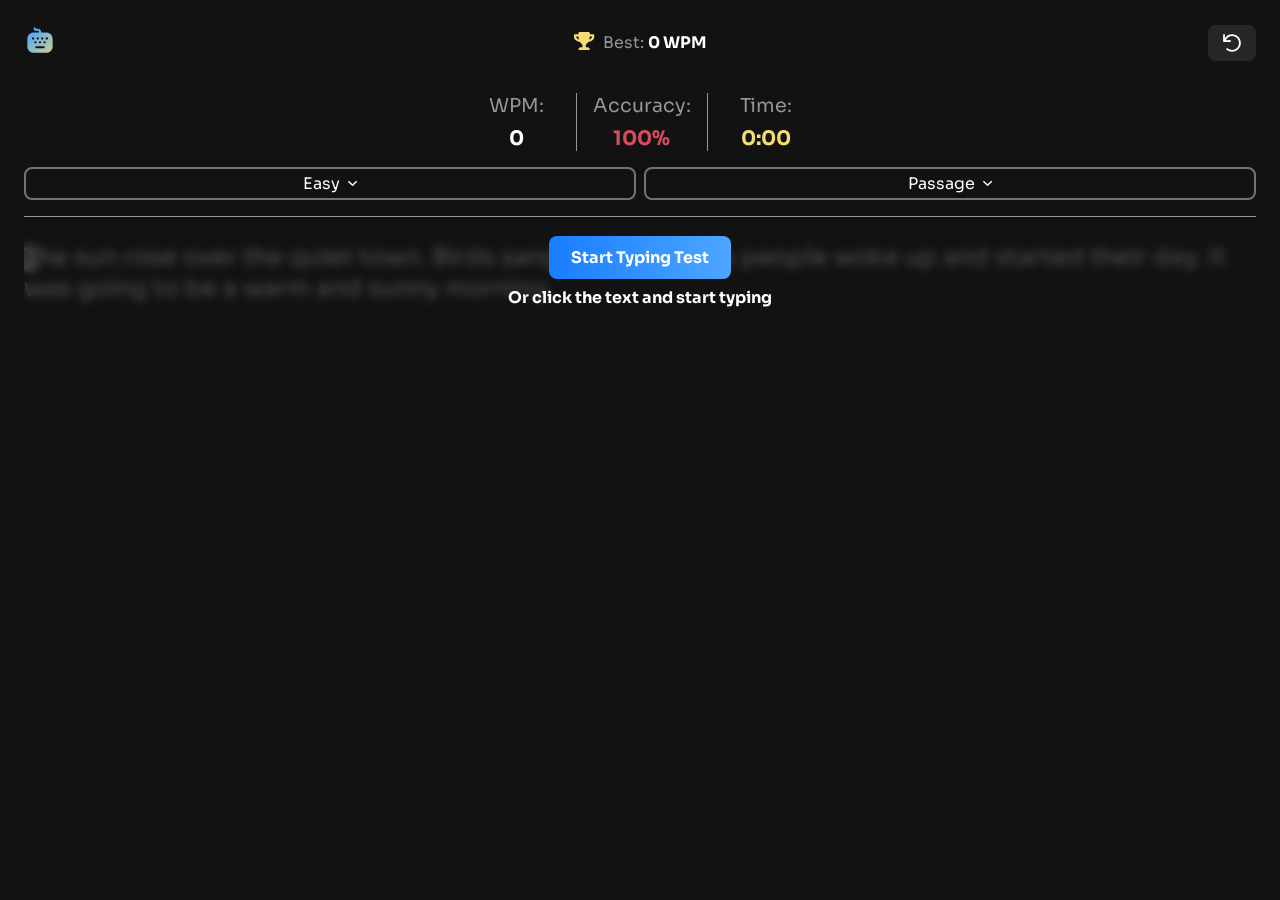
==== index.html @ 00740061 "added notification feature" ====
<!DOCTYPE html>
<html lang="en">
<head>
    <meta charset="UTF-8">
    <meta name="viewport" content="width=device-width, initial-scale=1.0">
    <title>Typing Speed Test by Kelvin</title>
    <link rel="stylesheet" href="style-sheets/colors.css">
    <link rel="stylesheet" href="style-sheets/defaults.css">
    <link rel="stylesheet" href="style-sheets/structure.css">
    <link rel="stylesheet" href="style-sheets/responsive.css">
    <link rel="stylesheet" href="style-sheets/conditional-styles.css">
    <link rel="stylesheet" href="style-sheets/interactivity.css">
</head>
<body>

    <div class="toast">
    <svg class="toast-icon" viewBox="0 0 24 24" fill="none">
        <path 
            d="M12 9V13"
            stroke="currentColor"
            stroke-width="2"
            stroke-linecap="round"
        />
        <path
            d="M12 17H12.01"
            stroke="currentColor"
            stroke-width="2"
            stroke-linecap="round"
        />
        <path
            d="M10.3 3.6L2.2 17.6C1.4 19 2.4 20.7 4 20.7H20C21.6 20.7 22.6 19 21.8 17.6L13.7 3.6C12.9 2.2 11.1 2.2 10.3 3.6Z"
            stroke="currentColor"
            stroke-width="2"
            stroke-linejoin="round"
        />
    </svg>

    <p>Settings unavailable during an active test</p>
</div>

    <header>
        <section class="logo-and-bestwpm">
            <div>
                <svg class="mobile-logos logo-icon" xmlns="http://www.w3.org/2000/svg" width="32" height="32" fill="none" viewBox="0 0 32 32"><path fill="url(#a)" fill-rule="evenodd" d="M22.827 15.626a1.155 1.155 0 1 1 .001-2.308 1.155 1.155 0 0 1-.001 2.308m-2.279 3.84a1.156 1.156 0 0 1 0-2.31 1.156 1.156 0 0 1 0 2.31m-.784 4.746h-7.526a1 1 0 0 1 0-2h7.526a1 1 0 0 1 0 2m-9.48-5.902a1.156 1.156 0 1 1 1.155 1.156 1.156 1.156 0 0 1-1.155-1.156M9.16 15.626a1.155 1.155 0 1 1 0-2.308 1.155 1.155 0 0 1 0 2.308m4.557-2.31a1.155 1.155 0 1 1 0 2.311 1.155 1.155 0 0 1 0-2.31m2.276 3.84a1.156 1.156 0 0 1 0 2.31 1.156 1.156 0 0 1 0-2.31m2.277-3.84a1.155 1.155 0 1 1-.001 2.311 1.155 1.155 0 0 1 0-2.31m3.369-4.77h-4.447v-.185a3.596 3.596 0 0 0-3.578-3.538H12.27a.67.67 0 0 1-.668-.66 1 1 0 0 0-2 .019 2.67 2.67 0 0 0 2.657 2.641h1.335c.809-.02 1.586.696 1.598 1.552v.171h-4.83c-4.4 0-7.028 2.579-7.028 6.898v6.497c-.007 2.084.618 3.817 1.808 5.01 1.224 1.229 3.024 1.877 5.208 1.877h11.289c4.4 0 7.028-2.574 7.028-6.884v-6.4c0-4.382-2.628-6.998-7.028-6.998" clip-rule="evenodd"/><defs><linearGradient id="a" x1="5.5" x2="32.5" y1="7" y2="38.5" gradientUnits="userSpaceOnUse"><stop stop-color="#4ca6ff"/><stop offset="1" stop-color="#f4dc73"/></linearGradient></defs></svg>
                <svg class="desktop-logos logo-icon" xmlns="http://www.w3.org/2000/svg" width="267" height="40" fill="none" viewBox="0 0 267 40"><path fill="url(#a)" fill-rule="evenodd" d="M22.827 15.626a1.155 1.155 0 1 1 .001-2.308 1.155 1.155 0 0 1-.001 2.308m-2.279 3.84a1.156 1.156 0 0 1 0-2.31 1.156 1.156 0 0 1 0 2.31m-.784 4.746h-7.526a1 1 0 0 1 0-2h7.526a1 1 0 0 1 0 2m-9.48-5.902a1.156 1.156 0 1 1 1.155 1.156 1.156 1.156 0 0 1-1.155-1.156M9.16 15.626a1.155 1.155 0 1 1 0-2.308 1.155 1.155 0 0 1 0 2.308m4.557-2.31a1.155 1.155 0 1 1 0 2.311 1.155 1.155 0 0 1 0-2.31m2.276 3.84a1.156 1.156 0 0 1 0 2.31 1.156 1.156 0 0 1 0-2.31m2.277-3.84a1.155 1.155 0 1 1-.001 2.311 1.155 1.155 0 0 1 0-2.31m3.369-4.77h-4.447v-.185a3.596 3.596 0 0 0-3.578-3.538H12.27a.67.67 0 0 1-.668-.66 1 1 0 0 0-2 .019 2.67 2.67 0 0 0 2.657 2.641h1.335c.809-.02 1.586.696 1.598 1.552v.171h-4.83c-4.4 0-7.028 2.579-7.028 6.898v6.497c-.007 2.084.618 3.817 1.808 5.01 1.224 1.229 3.024 1.877 5.208 1.877h11.289c4.4 0 7.028-2.574 7.028-6.884v-6.4c0-4.382-2.628-6.998-7.028-6.998" clip-rule="evenodd"/><path fill="#fff" d="M265.013 18.624q-1.992 0-3.216-.48-1.224-.504-1.8-1.656-.552-1.176-.552-3.168V1.752h3.576v11.712q0 .936.48 1.44.504.48 1.416.48h1.944v3.24zm-7.56-10.512V5.304h9.408v2.808zM250.693 18.864q-2.808 0-4.392-1.152t-1.68-3.24h3.408q.096.624.744 1.128.672.48 1.992.48 1.008 0 1.656-.336.672-.36.672-1.008 0-.576-.504-.912-.504-.36-1.8-.504l-1.032-.096q-2.376-.24-3.576-1.32-1.176-1.08-1.176-2.76 0-1.392.696-2.328t1.92-1.416q1.248-.48 2.832-.48 2.544 0 4.104 1.128 1.56 1.104 1.632 3.216h-3.408q-.096-.648-.672-1.08-.576-.456-1.704-.456-.888 0-1.416.336t-.528.912q0 .552.456.84t1.488.408l1.032.096q2.424.264 3.768 1.344t1.344 2.904q0 1.32-.72 2.304-.72.96-2.04 1.488-1.32.504-3.096.504M236.748 18.912q-1.68 0-2.976-.576a6.4 6.4 0 0 1-2.136-1.536 7.4 7.4 0 0 1-1.296-2.184 7.5 7.5 0 0 1-.432-2.496v-.48q0-1.32.432-2.52a7 7 0 0 1 1.296-2.184 5.9 5.9 0 0 1 2.088-1.512q1.272-.576 2.88-.576 2.112 0 3.552.96a6.15 6.15 0 0 1 2.232 2.472q.768 1.512.768 3.312v1.296h-11.64v-2.184h9.312l-1.248 1.008q0-1.176-.336-2.016t-1.008-1.272q-.648-.456-1.632-.456-1.008 0-1.704.456t-1.056 1.344q-.36.864-.36 2.136 0 1.176.336 2.064a2.78 2.78 0 0 0 1.056 1.344q.72.48 1.872.48 1.056 0 1.728-.408t.912-1.008h3.528a5.55 5.55 0 0 1-1.128 2.352 5.7 5.7 0 0 1-2.112 1.608q-1.272.576-2.928.576M221.248 18.456V3.888h3.936v14.568zm-4.92-14.088V.936h13.8v3.432zM201.062 18.888q-1.392 0-2.544-.504a6.1 6.1 0 0 1-1.968-1.392 6.4 6.4 0 0 1-1.296-2.136 7.9 7.9 0 0 1-.432-2.64v-.552q0-1.416.408-2.64a6.5 6.5 0 0 1 1.224-2.136 5.6 5.6 0 0 1 1.944-1.44q1.128-.528 2.52-.528 1.584 0 2.736.696 1.152.672 1.8 2.016.648 1.32.72 3.264l-1.008-.936V.936h3.864v17.52h-3.048v-5.448h.528q-.072 1.872-.792 3.192-.696 1.32-1.896 2.016-1.2.672-2.76.672m.96-3.216q.888 0 1.608-.384a2.97 2.97 0 0 0 1.176-1.176q.456-.768.456-1.848v-.888q0-1.056-.456-1.776a3.06 3.06 0 0 0-1.2-1.104 3.46 3.46 0 0 0-1.608-.384 3.1 3.1 0 0 0-1.728.504q-.744.48-1.176 1.344-.432.84-.432 1.968 0 1.152.432 1.992t1.2 1.296a3.3 3.3 0 0 0 1.728.456M186.686 18.912q-1.68 0-2.976-.576a6.4 6.4 0 0 1-2.136-1.536 7.4 7.4 0 0 1-1.296-2.184 7.5 7.5 0 0 1-.432-2.496v-.48q0-1.32.432-2.52a7 7 0 0 1 1.296-2.184 5.9 5.9 0 0 1 2.088-1.512q1.272-.576 2.88-.576 2.112 0 3.552.96a6.15 6.15 0 0 1 2.232 2.472q.768 1.512.768 3.312v1.296h-11.64v-2.184h9.312l-1.248 1.008q0-1.176-.336-2.016t-1.008-1.272q-.648-.456-1.632-.456-1.008 0-1.704.456t-1.056 1.344q-.36.864-.36 2.136 0 1.176.336 2.064a2.78 2.78 0 0 0 1.056 1.344q.72.48 1.872.48 1.056 0 1.728-.408t.912-1.008h3.528a5.55 5.55 0 0 1-1.128 2.352 5.7 5.7 0 0 1-2.112 1.608q-1.272.576-2.928.576M171.709 18.912q-1.68 0-2.976-.576a6.4 6.4 0 0 1-2.136-1.536 7.4 7.4 0 0 1-1.296-2.184 7.5 7.5 0 0 1-.432-2.496v-.48q0-1.32.432-2.52a7 7 0 0 1 1.296-2.184 5.9 5.9 0 0 1 2.088-1.512q1.272-.576 2.88-.576 2.112 0 3.552.96a6.15 6.15 0 0 1 2.232 2.472q.768 1.512.768 3.312v1.296h-11.64v-2.184h9.312l-1.248 1.008q0-1.176-.336-2.016t-1.008-1.272q-.648-.456-1.632-.456-1.008 0-1.704.456t-1.056 1.344q-.36.864-.36 2.136 0 1.176.336 2.064a2.78 2.78 0 0 0 1.056 1.344q.72.48 1.872.48 1.056 0 1.728-.408t.912-1.008h3.528a5.55 5.55 0 0 1-1.128 2.352 5.7 5.7 0 0 1-2.112 1.608q-1.272.576-2.928.576M148.81 23.256V5.304h3.048v5.688l-.408-.024q.096-1.968.816-3.312.72-1.368 1.944-2.04 1.224-.696 2.76-.696 1.368 0 2.472.504a5.46 5.46 0 0 1 1.92 1.416 5.8 5.8 0 0 1 1.224 2.112q.432 1.2.432 2.64v.552q0 1.416-.408 2.664a6.2 6.2 0 0 1-1.2 2.136 5.5 5.5 0 0 1-1.896 1.44q-1.104.504-2.544.504-1.488 0-2.688-.6-1.176-.624-1.896-1.872-.72-1.272-.792-3.216l1.056 1.44v8.616zm7.08-7.584q.984 0 1.704-.48.744-.48 1.152-1.344t.408-1.992-.408-1.968-1.128-1.296q-.72-.48-1.728-.48-.864 0-1.632.408a3.26 3.26 0 0 0-1.248 1.176q-.456.744-.456 1.824v.888q0 1.032.48 1.776.504.72 1.272 1.104t1.584.384M139.114 18.912q-2.376 0-4.008-.744-1.632-.768-2.472-2.064-.84-1.32-.84-3.024h3.816q0 .672.36 1.248.384.576 1.152.936.768.336 1.992.336 1.104 0 1.848-.288t1.128-.792q.384-.528.384-1.2 0-.84-.72-1.32-.72-.504-2.328-.648l-1.32-.12q-2.616-.216-4.176-1.632t-1.56-3.744q0-1.68.792-2.904.816-1.224 2.256-1.872 1.44-.672 3.408-.672 2.064 0 3.528.72 1.488.696 2.28 1.992.792 1.272.792 3h-3.84q0-.648-.312-1.176a2.3 2.3 0 0 0-.936-.888q-.6-.336-1.512-.336-.864 0-1.464.288a2 2 0 0 0-.864.792q-.288.48-.288 1.056 0 .744.528 1.296t1.728.648l1.344.12q1.92.168 3.384.84 1.464.648 2.28 1.8.84 1.128.84 2.76 0 1.68-.888 2.952-.864 1.248-2.472 1.944t-3.84.696M116.494 23.688q-.96 0-1.968-.072a27 27 0 0 1-1.848-.192v-3.24q.84.12 1.848.192 1.032.096 1.872.096 1.56 0 2.52-.36.984-.36 1.44-1.104.456-.72.456-1.872V14.52l.696-1.536q-.048 1.752-.696 3-.624 1.248-1.752 1.92-1.128.648-2.688.648-1.344 0-2.448-.48a5.5 5.5 0 0 1-1.848-1.392 6.3 6.3 0 0 1-1.176-2.064 8 8 0 0 1-.408-2.592v-.552q0-1.392.432-2.592t1.248-2.088a5.6 5.6 0 0 1 1.944-1.368q1.128-.504 2.496-.504 1.584 0 2.736.696 1.176.696 1.848 2.04t.72 3.24l-.528.144V5.304h3.048v11.592q0 2.424-.864 3.912t-2.64 2.184q-1.752.696-4.44.696m1.08-8.376q.888 0 1.608-.384.72-.408 1.128-1.152.432-.744.432-1.8v-.696q0-1.032-.456-1.728a2.77 2.77 0 0 0-1.152-1.08 3.2 3.2 0 0 0-1.536-.384q-.96 0-1.704.456t-1.152 1.272-.408 1.92q0 1.128.408 1.944a3.15 3.15 0 0 0 1.152 1.224 3.44 3.44 0 0 0 1.68.408M95.654 18.456V5.304h3.048v5.64h-.216q0-2.016.504-3.36.528-1.344 1.584-2.016t2.568-.672h.168q2.304 0 3.504 1.512 1.224 1.488 1.224 4.536v7.512h-3.84v-7.728q0-1.056-.624-1.728t-1.68-.672q-1.08 0-1.752.696-.648.672-.648 1.776v7.656zM88.262 18.456V5.304h3.84v13.152zM86.51 8.136V5.304h5.592v2.832zm3.24-4.128q-1.08 0-1.608-.552-.504-.576-.504-1.44 0-.888.504-1.44Q88.67 0 89.75 0t1.584.576q.528.552.528 1.44 0 .864-.528 1.44-.504.552-1.584.552M70.763 23.256V5.304h3.048v5.688l-.408-.024Q73.5 9 74.22 7.656q.72-1.368 1.944-2.04 1.224-.696 2.76-.696 1.368 0 2.472.504a5.46 5.46 0 0 1 1.92 1.416 5.8 5.8 0 0 1 1.224 2.112q.432 1.2.432 2.64v.552q0 1.416-.408 2.664a6.2 6.2 0 0 1-1.2 2.136 5.5 5.5 0 0 1-1.896 1.44q-1.104.504-2.544.504-1.488 0-2.688-.6-1.176-.624-1.896-1.872-.72-1.272-.792-3.216l1.056 1.44v8.616zm7.08-7.584q.984 0 1.704-.48.744-.48 1.152-1.344t.408-1.992-.408-1.968-1.128-1.296q-.72-.48-1.728-.48-.864 0-1.632.408a3.26 3.26 0 0 0-1.248 1.176q-.456.744-.456 1.824v.888q0 1.032.48 1.776.504.72 1.272 1.104t1.584.384M56.932 23.664V20.4h2.736q.624 0 1.056-.168.432-.144.696-.504t.432-.984l3.24-13.44h3.648l-3.672 14.208q-.384 1.536-1.08 2.448-.672.912-1.824 1.296-1.128.408-2.88.408zm4.128-5.496v-3h2.784v3zm-1.584 0L55.444 5.304h3.864l3.816 12.864zM46.92 18.456V3.888h3.936v14.568zM42 4.368V.936h13.8v3.432z"/><path fill="#949497" d="M262.392 36.88q-1.26 0-1.956-.54-.684-.54-.708-1.476h1.08q.024.372.372.708.36.324 1.212.324.768 0 1.176-.3.408-.312.408-.756a.71.71 0 0 0-.3-.612q-.3-.228-.972-.3l-.696-.072q-.912-.096-1.488-.54-.576-.456-.576-1.272 0-.612.312-1.044.312-.444.864-.672.552-.24 1.272-.24 1.08 0 1.752.48t.696 1.428h-1.08q-.012-.384-.36-.648-.336-.276-1.008-.276t-1.02.276a.85.85 0 0 0-.348.696q0 .36.24.576.252.216.816.276l.696.072q1.032.108 1.656.576.624.456.624 1.296 0 .6-.348 1.068-.336.456-.936.72-.6.252-1.38.252M254.695 36.904a3.1 3.1 0 0 1-1.26-.252 3.1 3.1 0 0 1-1.008-.708q-.42-.456-.66-1.056a3.6 3.6 0 0 1-.228-1.296v-.216q0-.684.228-1.284t.636-1.056q.42-.456.984-.708a3 3 0 0 1 1.272-.264q.732 0 1.332.312.6.3.984.948t.432 1.68l-.48-.768v-4.308h1.152v8.76h-.912v-2.844h.336q-.048 1.092-.456 1.776-.408.672-1.032.984-.612.3-1.32.3m.156-1.008q.588 0 1.068-.264a2 2 0 0 0 .768-.756q.288-.504.288-1.176v-.552q0-.66-.3-1.116a1.85 1.85 0 0 0-.78-.708 2.24 2.24 0 0 0-1.056-.252q-.636 0-1.128.3-.48.3-.756.84-.264.54-.264 1.272t.276 1.284q.276.54.768.84.492.288 1.116.288M244.343 36.688V30.28h.912v2.748h-.144q0-.948.252-1.596.264-.66.792-.996.528-.348 1.332-.348h.048q1.212 0 1.788.756.588.756.588 2.184v3.66h-1.152v-3.9q0-.744-.42-1.188-.42-.456-1.152-.456-.756 0-1.224.468t-.468 1.248v3.828zM239.185 36.904q-.84 0-1.476-.288a3.4 3.4 0 0 1-1.08-.756 3.5 3.5 0 0 1-.66-1.068 3.5 3.5 0 0 1-.216-1.2v-.216q0-.612.228-1.2.228-.6.672-1.068.444-.48 1.08-.756.636-.288 1.452-.288t1.452.288q.636.276 1.08.756.444.468.672 1.068.228.588.228 1.2v.216q0 .612-.228 1.2a3.2 3.2 0 0 1-.66 1.068 3.3 3.3 0 0 1-1.068.756q-.636.288-1.476.288m0-1.032q.72 0 1.224-.312.516-.324.78-.864.276-.54.276-1.212 0-.684-.276-1.224a2.1 2.1 0 0 0-.792-.852q-.504-.312-1.212-.312-.696 0-1.212.312a2.1 2.1 0 0 0-.792.852q-.276.54-.276 1.224 0 .672.264 1.212.276.54.78.864.516.312 1.236.312M231.704 36.904q-.828 0-1.44-.288a2.9 2.9 0 0 1-.996-.768 3.6 3.6 0 0 1-.6-1.08 3.8 3.8 0 0 1-.192-1.176v-.216q0-.612.192-1.2.204-.588.6-1.056.408-.48 1.008-.768t1.404-.288 1.44.3q.648.3 1.032.852.396.54.444 1.284h-1.104q-.084-.6-.552-.996-.468-.408-1.26-.408-.684 0-1.14.312a1.9 1.9 0 0 0-.684.852 3.1 3.1 0 0 0-.228 1.224q0 .66.228 1.212.228.54.684.864.468.312 1.164.312.54 0 .936-.192t.636-.516.288-.732h1.104q-.036.756-.444 1.308a2.7 2.7 0 0 1-1.056.864q-.648.3-1.464.3M224.332 36.904q-.84 0-1.452-.288a2.8 2.8 0 0 1-.996-.756 3.4 3.4 0 0 1-.576-1.068 4 4 0 0 1-.18-1.2v-.216q0-.624.18-1.212.192-.588.576-1.056.384-.48.972-.756.6-.288 1.404-.288 1.044 0 1.716.456.684.444 1.008 1.152.336.708.336 1.512v.516h-5.688v-.864h4.848l-.264.468q0-.684-.216-1.176a1.7 1.7 0 0 0-.648-.78q-.432-.276-1.092-.276-.684 0-1.14.312-.444.312-.672.852-.216.54-.216 1.248 0 .684.216 1.236.228.54.696.864.468.312 1.188.312.756 0 1.224-.336.48-.336.576-.78h1.08q-.132.66-.528 1.14t-.996.732-1.356.252M217.275 36.88q-1.26 0-1.956-.54-.684-.54-.708-1.476h1.08q.024.372.372.708.36.324 1.212.324.768 0 1.176-.3.408-.312.408-.756a.71.71 0 0 0-.3-.612q-.3-.228-.972-.3l-.696-.072q-.912-.096-1.488-.54-.576-.456-.576-1.272 0-.612.312-1.044.312-.444.864-.672.552-.24 1.272-.24 1.08 0 1.752.48t.696 1.428h-1.08q-.012-.384-.36-.648-.336-.276-1.008-.276t-1.02.276a.85.85 0 0 0-.348.696q0 .36.24.576.252.216.816.276l.696.072q1.032.108 1.656.576.624.456.624 1.296 0 .6-.348 1.068-.336.456-.936.72-.6.252-1.38.252M206.886 36.904q-.984 0-1.68-.336a3.1 3.1 0 0 1-1.116-.936 4 4 0 0 1-.612-1.356 6.9 6.9 0 0 1-.192-1.644v-.648q0-1.212.372-2.184.384-.972 1.176-1.536.804-.576 2.052-.576t2.04.576q.792.564 1.164 1.536.384.972.384 2.184v.648q0 .864-.192 1.644a3.8 3.8 0 0 1-.624 1.356q-.42.588-1.104.936-.684.336-1.668.336m0-1.056q1.248 0 1.824-.84.588-.852.588-2.688 0-1.92-.6-2.748-.588-.828-1.812-.828-1.236 0-1.836.828-.588.828-.588 2.724 0 1.848.588 2.7t1.836.852M198.7 36.928q-.96 0-1.608-.336a2.74 2.74 0 0 1-1.02-.912 4.2 4.2 0 0 1-.54-1.344 8 8 0 0 1-.156-1.584v-.576q0-2.076 1.032-3.192 1.032-1.128 2.988-1.128.468 0 .792.024t.708.072v.984a11.72 11.72 0 0 0-1.548-.096q-1.092 0-1.728.408t-.912 1.176q-.276.756-.276 1.836v.54l-.288 1.068q.012-.948.36-1.572.36-.624.972-.936.624-.312 1.428-.312.936 0 1.584.384.648.372.972 1.032.336.66.336 1.5 0 .852-.348 1.524t-1.044 1.056q-.684.384-1.704.384m0-1.008q.66 0 1.104-.252t.66-.684q.228-.444.228-1.02t-.216-1.02a1.53 1.53 0 0 0-.648-.684q-.42-.252-1.044-.252-.612 0-1.104.228a1.76 1.76 0 0 0-.756.672q-.276.432-.276 1.068 0 .528.216.972t.672.708 1.164.264M185.21 36.688V30.28h.912v2.748h-.144q0-.948.252-1.596.264-.66.792-.996.528-.348 1.332-.348h.048q1.212 0 1.788.756.588.756.588 2.184v3.66h-1.152v-3.9q0-.744-.42-1.188-.42-.456-1.152-.456-.756 0-1.224.468t-.468 1.248v3.828zM181.831 36.688V30.28h1.152v6.408zm-.984-5.496v-.912h2.136v.912zm1.308-1.944q-.384 0-.576-.204a.75.75 0 0 1-.18-.516q0-.312.18-.516.192-.204.576-.204t.564.204a.72.72 0 0 1 .192.516q0 .312-.192.516-.18.204-.564.204M171.112 36.688V30.28h.912v2.748h-.144q0-.948.252-1.596.264-.66.792-.996.528-.348 1.332-.348h.048q1.212 0 1.788.756.588.756.588 2.184v3.66h-1.152v-3.9q0-.744-.42-1.188-.42-.456-1.152-.456-.756 0-1.224.468t-.468 1.248v3.828zM168.086 36.688v-1.92h-.192v-2.22q0-.66-.348-.996-.336-.336-.996-.336-.372 0-.768.012l-.756.024q-.36.012-.624.036V30.28a11 11 0 0 1 .552-.036q.3-.024.612-.024.312-.012.6-.012.984 0 1.608.24.624.228.924.756t.3 1.428v4.056zm-2.1.168q-.72 0-1.248-.24a1.9 1.9 0 0 1-.804-.72q-.276-.468-.276-1.128 0-.684.3-1.14.312-.456.9-.684.588-.24 1.416-.24h1.74v.864h-1.788q-.696 0-1.068.336a1.11 1.11 0 0 0-.372.864q0 .528.372.852t1.068.324q.408 0 .78-.144.372-.156.612-.504.252-.36.276-.984l.312.456q-.06.684-.336 1.152a1.74 1.74 0 0 1-.744.696q-.468.24-1.14.24M159.681 36.904q-.828 0-1.44-.288a2.9 2.9 0 0 1-.996-.768 3.6 3.6 0 0 1-.6-1.08 3.8 3.8 0 0 1-.192-1.176v-.216q0-.612.192-1.2.204-.588.6-1.056.408-.48 1.008-.768t1.404-.288 1.44.3q.648.3 1.032.852.396.54.444 1.284h-1.104q-.084-.6-.552-.996-.468-.408-1.26-.408-.684 0-1.14.312a1.9 1.9 0 0 0-.684.852 3.1 3.1 0 0 0-.228 1.224q0 .66.228 1.212.228.54.684.864.468.312 1.164.312.54 0 .936-.192t.636-.516.288-.732h1.104q-.036.756-.444 1.308a2.7 2.7 0 0 1-1.056.864q-.648.3-1.464.3M148.887 36.88q-1.14 0-1.752-.744t-.612-2.148v-3.72h1.152v3.948q0 .756.408 1.188.408.42 1.104.42.72 0 1.176-.456.456-.468.456-1.272v-3.828h1.152v6.42h-.912V33.94h.144q0 .948-.252 1.608-.252.648-.756.996-.492.336-1.26.336zM141.51 36.904q-.84 0-1.476-.288a3.4 3.4 0 0 1-1.08-.756 3.5 3.5 0 0 1-.66-1.068 3.5 3.5 0 0 1-.216-1.2v-.216q0-.612.228-1.2.228-.6.672-1.068.444-.48 1.08-.756.636-.288 1.452-.288t1.452.288q.636.276 1.08.756.444.468.672 1.068.228.588.228 1.2v.216q0 .612-.228 1.2a3.2 3.2 0 0 1-.66 1.068 3.3 3.3 0 0 1-1.068.756q-.636.288-1.476.288m0-1.032q.72 0 1.224-.312.516-.324.78-.864.276-.54.276-1.212 0-.684-.276-1.224a2.1 2.1 0 0 0-.792-.852q-.504-.312-1.212-.312-.696 0-1.212.312a2.1 2.1 0 0 0-.792.852q-.276.54-.276 1.224 0 .672.264 1.212.276.54.78.864.516.312 1.236.312M131.68 39.184v-1.032h.924q.408 0 .684-.108a.95.95 0 0 0 .468-.336q.192-.24.312-.636l2.016-6.792h1.128l-2.136 7.092q-.192.636-.54 1.032a2 2 0 0 1-.852.588 3.2 3.2 0 0 1-1.152.192zm1.956-2.64v-.96h1.392v.96zm-.12 0-2.292-6.264h1.176l2.196 6.264zM125.048 36.88q-1.26 0-1.956-.54-.684-.54-.708-1.476h1.08q.024.372.372.708.36.324 1.212.324.768 0 1.176-.3.408-.312.408-.756a.71.71 0 0 0-.3-.612q-.3-.228-.972-.3l-.696-.072q-.912-.096-1.488-.54-.576-.456-.576-1.272 0-.612.312-1.044.312-.444.864-.672.552-.24 1.272-.24 1.08 0 1.752.48t.696 1.428h-1.08q-.012-.384-.36-.648-.336-.276-1.008-.276t-1.02.276a.85.85 0 0 0-.348.696q0 .36.24.576.252.216.816.276l.696.072q1.032.108 1.656.576.624.456.624 1.296 0 .6-.348 1.068-.336.456-.936.72-.6.252-1.38.252M119.922 36.688v-1.92h-.192v-2.22q0-.66-.348-.996-.336-.336-.996-.336-.372 0-.768.012l-.756.024q-.36.012-.624.036V30.28a11 11 0 0 1 .552-.036q.3-.024.612-.024.312-.012.6-.012.984 0 1.608.24.624.228.924.756t.3 1.428v4.056zm-2.1.168q-.72 0-1.248-.24a1.9 1.9 0 0 1-.804-.72q-.276-.468-.276-1.128 0-.684.3-1.14.312-.456.9-.684.588-.24 1.416-.24h1.74v.864h-1.788q-.696 0-1.068.336a1.11 1.11 0 0 0-.372.864q0 .528.372.852t1.068.324q.408 0 .78-.144.372-.156.612-.504.252-.36.276-.984l.312.456q-.06.684-.336 1.152a1.74 1.74 0 0 1-.744.696q-.468.24-1.14.24M110.702 36.76q-.72 0-1.248-.204a1.6 1.6 0 0 1-.804-.696q-.276-.504-.276-1.356v-6.168h1.104v6.312q0 .516.276.804.288.276.804.276h1.128v1.032zm-3.432-5.616v-.864h4.416v.864zM103.872 36.88q-1.26 0-1.956-.54-.684-.54-.708-1.476h1.08q.024.372.372.708.36.324 1.212.324.768 0 1.176-.3.408-.312.408-.756a.71.71 0 0 0-.3-.612q-.3-.228-.972-.3l-.696-.072q-.912-.096-1.488-.54-.576-.456-.576-1.272 0-.612.312-1.044.312-.444.864-.672.552-.24 1.272-.24 1.08 0 1.752.48t.696 1.428h-1.08q-.012-.384-.36-.648-.336-.276-1.008-.276t-1.02.276a.85.85 0 0 0-.348.696q0 .36.24.576.252.216.816.276l.696.072q1.032.108 1.656.576.624.456.624 1.296 0 .6-.348 1.068-.336.456-.936.72-.6.252-1.38.252M98.746 36.688v-1.92h-.192v-2.22q0-.66-.348-.996-.336-.336-.996-.336-.372 0-.768.012l-.756.024q-.36.012-.624.036V30.28a11 11 0 0 1 .552-.036q.3-.024.612-.024.312-.012.6-.012.984 0 1.608.24.624.228.924.756t.3 1.428v4.056zm-2.1.168q-.72 0-1.248-.24a1.9 1.9 0 0 1-.804-.72q-.276-.468-.276-1.128 0-.684.3-1.14.312-.456.9-.684.588-.24 1.416-.24h1.74v.864h-1.788q-.696 0-1.068.336a1.11 1.11 0 0 0-.372.864q0 .528.372.852t1.068.324q.408 0 .78-.144.372-.156.612-.504.252-.36.276-.984l.312.456q-.06.684-.336 1.152a1.74 1.74 0 0 1-.744.696q-.468.24-1.14.24M90.515 36.688v-6.732q0-1.068.564-1.572t1.656-.504h.791v.96h-.983q-.445 0-.684.252-.24.24-.24.672v6.924zm-.889-5.472v-.864h4.02v.864zM83.283 36.88q-1.26 0-1.956-.54-.684-.54-.708-1.476h1.08q.024.372.372.708.36.324 1.212.324.768 0 1.176-.3.408-.312.408-.756a.71.71 0 0 0-.3-.612q-.3-.228-.972-.3l-.696-.072q-.912-.096-1.488-.54-.576-.456-.576-1.272 0-.612.312-1.044.312-.444.864-.672.552-.24 1.272-.24 1.08 0 1.752.48t.696 1.428h-1.08q-.012-.384-.36-.648-.336-.276-1.008-.276t-1.02.276a.85.85 0 0 0-.348.696q0 .36.24.576.252.216.816.276l.696.072q1.032.108 1.656.576.624.456.624 1.296 0 .6-.348 1.068-.336.456-.936.72-.6.252-1.38.252M78.157 36.688v-1.92h-.192v-2.22q0-.66-.349-.996-.335-.336-.995-.336-.372 0-.768.012l-.756.024q-.36.012-.624.036V30.28a11 11 0 0 1 .552-.036q.3-.024.611-.024.314-.012.6-.012.984 0 1.608.24.624.228.925.756.3.528.3 1.428v4.056zm-2.1.168q-.72 0-1.249-.24a1.9 1.9 0 0 1-.804-.72q-.276-.468-.276-1.128 0-.684.3-1.14.313-.456.9-.684.589-.24 1.416-.24h1.74v.864h-1.788q-.696 0-1.068.336a1.11 1.11 0 0 0-.371.864q0 .528.371.852.373.324 1.069.324.408 0 .78-.144.371-.156.612-.504.252-.36.276-.984l.311.456q-.06.684-.335 1.152a1.74 1.74 0 0 1-.745.696q-.467.24-1.14.24M66.926 36.904q-.84 0-1.452-.288a2.8 2.8 0 0 1-.996-.756 3.4 3.4 0 0 1-.576-1.068 4 4 0 0 1-.18-1.2v-.216q0-.624.18-1.212.192-.588.576-1.056.384-.48.972-.756.6-.288 1.404-.288 1.044 0 1.716.456.684.444 1.008 1.152.336.708.336 1.512v.516h-5.688v-.864h4.848l-.264.468q0-.684-.216-1.176a1.7 1.7 0 0 0-.648-.78q-.432-.276-1.092-.276-.684 0-1.14.312-.444.312-.672.852-.216.54-.216 1.248 0 .684.216 1.236.228.54.696.864.468.312 1.188.312.756 0 1.224-.336.48-.336.576-.78h1.08q-.132.66-.528 1.14t-.996.732-1.356.252M55.929 39.088V30.28h.912v2.772l-.216-.024q.06-1.032.432-1.68.384-.66.996-.972a2.9 2.9 0 0 1 1.332-.312q.696 0 1.26.264.576.264.984.72t.624 1.056.216 1.272v.216q0 .672-.228 1.272t-.648 1.056q-.408.456-.984.72a2.9 2.9 0 0 1-1.248.264q-.684 0-1.308-.3t-1.032-.972-.468-1.764l.528.96v4.26zm3.252-3.192q.648 0 1.128-.3.48-.312.744-.852.264-.552.264-1.26 0-.72-.264-1.26a2 2 0 0 0-.744-.84q-.48-.312-1.128-.312-.576 0-1.068.264a1.97 1.97 0 0 0-.792.744q-.288.48-.288 1.164v.552q0 .66.3 1.128t.792.72 1.056.252M48.934 39.184v-1.032h.924q.408 0 .684-.108a.95.95 0 0 0 .468-.336q.192-.24.312-.636l2.016-6.792h1.128l-2.136 7.092q-.192.636-.54 1.032a2 2 0 0 1-.852.588 3.2 3.2 0 0 1-1.152.192zm1.956-2.64v-.96h1.392v.96zm-.12 0-2.292-6.264h1.176l2.196 6.264zM44.664 36.688v-7.944h1.176v7.944zM42 28.984v-1.056h6.504v1.056z"/><defs><linearGradient id="a" x1="5.5" x2="32.5" y1="7" y2="38.5" gradientUnits="userSpaceOnUse"><stop stop-color="#4ca6ff"/><stop offset="1" stop-color="#f4dc73"/></linearGradient></defs></svg>
            </div>

            <div>
                <svg id="wpm-trophy-icon" xmlns="http://www.w3.org/2000/svg" width="21" height="18" fill="none" viewBox="0 0 21 18"><path fill="#f4dc73" d="M19.406 2.25c.457 0 .844.387.844.844v1.969c0 1.265-.809 2.566-2.18 3.55-1.125.809-2.46 1.301-3.867 1.477-1.125 1.828-2.39 2.566-2.39 2.566v2.531H13.5c1.23 0 2.25.739 2.25 1.97v.421c0 .246-.21.422-.422.422H4.922a.406.406 0 0 1-.422-.422v-.422c0-1.23.984-1.968 2.25-1.968h1.688v-2.532s-1.301-.738-2.426-2.566c-1.407-.176-2.742-.668-3.867-1.477C.773 7.63 0 6.328 0 5.063v-1.97c0-.456.352-.843.844-.843H4.5V.844C4.5.387 4.852 0 5.344 0h9.562c.457 0 .844.387.844.844V2.25zM3.48 6.785c.422.317.915.563 1.477.774A12.7 12.7 0 0 1 4.5 4.5H2.25v.563c0 .421.352 1.125 1.23 1.722M18 5.062V4.5h-2.285a12.7 12.7 0 0 1-.457 3.059c.562-.211 1.055-.457 1.476-.774C17.367 6.363 18 5.66 18 5.062"/></svg>
                
                <span class="mobile-logos wpm-best-text">Best: <div class="bold"> <b class="best-wpm">0</b> WPM</div> </span>
                <span class="desktop-logos wpm-best-text">Personal best: <div> <b class="best-wpm">0</b> WPM</div> </span>
            </div>

            <button class="restart-btn" id="index-restart-btn">
                <img src="typing-speed-test-main/assets/images/icon-restart.svg">
            </button>

            
        </section>



        <section class="header-2">

            <section class="wpm-accuracy-time">
                <div>
                    <span>WPM:</span>
                    <span class="current-wpm bold-and-big">0</span>
                </div>

                <div>
                    <span>Accuracy:</span>
                    <span class="accuracy bold-and-big red">100%</span>
                </div>

                <div>
                    <span>Time:</span>
                    <span class="time-taken bold-and-big yellow">0:00</span>
                </div>
            </section>


            <section class="diff-and-mode">

                <div class="mobile-diff-and-mode mobile-logos">
                    
                    <div class="mobile-diff-section">
                        <button class="dropdown-btn diff-dropdown-btn"> <span class="diff-text">Easy</span> <img class="dropdown-arrow" src="typing-speed-test-main/assets/images/icon-down-arrow.svg"> </button>
                        
                        <div class="dropdown-options diff-dropdown-options no-display" id="mobile-diff-dropdown">
                            <label class="easy-diff"><input type="radio" name="difficulty" checked> Easy</label>
                            <label class="medium-diff"><input type="radio" name="difficulty"> Medium</label>
                            <label class="hard-diff"><input type="radio" name="difficulty"> Hard</label>
                        </div>
                    
                    </div>

                    <div class="mobile-timemode-section">
                        <button class="dropdown-btn timemode-dropdown-btn"> <span class="mode-btn-text">Passage</span> <img class="dropdown-arrow" src="typing-speed-test-main/assets/images/icon-down-arrow.svg"> </button>
                        
                        <div class="dropdown-options timemode-dropdown-options no-display" id="timemode-dropdown">
                            <label class="passage"><input type="radio" name="mode" checked> Passage</label>
                            <label class="timed"><input type="radio" name="mode"> Timed(60s)</label>
                        </div>

                    </div>
                </div>

                <div class="desktop-diff-and-mode desktop-logos">

                    <div class="desktop-diff-section">
                        Difficulty:
                        <span>
                            <button class="easy-diff">Easy</button>
                            <button class="medium-diff">Medium</button>
                            <button class="hard-diff">Hard</button>
                        </span>
                    </div>

                    <div class="desktop-timemode-section">
                        Mode:
                        <span>
                            <button class="timed">Timed(60s)</button>
                            <button class="passage">Passage</button>
                        </span>
                    </div>
                </div>
                
            </section>
        </section>

       
    </header>


    <main>

        <section class="typing-text-container">

            <div class="start-test">
                <button class="start-test-btn">Start Typing Test</button>
                <span>Or click the text and start typing</span>
            </div>

            <input
                id="hiddenInput"
                type="text"
                autocomplete="off"
                autocorrect="off"
                autocapitalize="off"
                spellcheck="false"
                inputmode="text"
            />

            <div class="display-text-area">
                
            </div>
        </section>

        
        <!--<button class="restart-btn">
            Restart Test
            <img src="typing-speed-test-main/assets/images/icon-restart.svg">
        </button>-->
        
    </main>


<script type="module" src="scripts/app.js"></script> 
</body>
</html>
---- style-sheets/colors.css ----
:root{
    --dark-bg:hsl(0, 0%, 7%);
    --dark-level3:hsl(0, 0%, 15%);
    --dark-level2:hsl(240, 3%, 46%);
    --dark-level1:hsl(240, 1%, 59%);
    --white:white;
    --darker-blue:hsl(214, 100%, 55%);
    --lighter-blue:hsl(210, 100%, 65%);
    --red: hsl(354, 63%, 57%);
    --green:hsl(140, 63%, 57%);
    --yellow:hsl(49, 85%, 70%);

    --dark-bg-blur:0, 0%, 7%;
}

body{
    background: var(--dark-bg);
    color: var(--dark-level1);
}
---- style-sheets/defaults.css ----
/*BODY RESET AND DEFAULTS*/
@font-face {
    font-family: 'Sora';
    src: url('../typing-speed-test-main/assets/fonts/Sora/static/Sora-Regular.ttf');
    font-weight:400;
}
@font-face {
    font-family: 'Sora';
    src: url('../typing-speed-test-main/assets/fonts/Sora/static/Sora-SemiBold.ttf');
    font-weight:600;
}
@font-face {
    font-family: 'Sora';
    src: url('../typing-speed-test-main/assets/fonts/Sora/static/Sora-Bold.ttf');
    font-weight:700;
}

html,body{
    font-family: "Sora";
}

body{
    padding:1.5rem;
    height:100vh;
    display: flex;
    flex-direction: column;
    gap:1rem;
}

*{
    margin:0;
    padding:0;
    box-sizing:border-box;
}

.no-display{
    display:none;
}
---- style-sheets/structure.css ----
/*HEADER*/
header{
    display:flex;
    flex-direction: column;
    gap:2rem;
}

.logo-and-bestwpm{
    display: grid;
    grid-template-columns: 1fr auto 1fr;
    align-items:center;
    gap:3rem;
}

.header-2{
    display: flex;
    flex-direction: column;
    gap:1rem;
}

.logo-and-bestwpm>:nth-child(2){
    display:flex;
    flex-direction: row;
    gap:0.5rem;
}

.wpm-best-text{
    display:flex;
    gap:0.25rem;
}

#index-restart-btn{
    width:2rem;
    padding:0.5rem;
    justify-self:end;
}

.desktop-logos{
    display:none;
}



/*WPM, ACCURACY AND TIME SECTION*/
.wpm-accuracy-time{
    display:flex;
    justify-content: center;
    gap:1rem;
    font-size:1.2rem;
}

.wpm-accuracy-time>*{
    display:flex;
    flex-direction: column;
    text-align: center;
    gap:0.5rem;
    padding:0rem 1rem;
}

.wpm-accuracy-time>:nth-child(2){
    border-left: 1px solid var(--dark-level1);
    border-right:1px solid var(--dark-level1);
}

.bold-and-big{
    font-weight: bold;
    font-size:1.25rem;
    color: var(--white);
}

.bold{
    font-weight: bold;
    color: var(--white)
}



/*MODES SECTION*/
.mobile-diff-and-mode{
    display:flex;
    gap:0.5rem;
    justify-content: center;
    width:100%;
}

.mobile-diff-section,.mobile-timemode-section{
    position: relative;
    width:50%;
    display:flex;
    justify-content: center;
}

.dropdown-btn{
    all:unset;
    border: 2px solid var(--dark-level2);
    padding:0.25rem;
    width:100%;
    border-radius:0.5rem;
    color: var(--white);

    display:flex;
    justify-content: center;
    gap:0.5rem;

}

.dropdown-arrow{
    width:10px;
}

.dropdown-options{
    position:absolute; top:2.25rem; left:0;
    display:flex;
    flex-direction: column;
    background: var(--dark-level3);
    color: var(--white);
    width:100%;
    gap:0.25rem;
    z-index:1;
    border-radius: 0.5rem;
    box-shadow: 0px 2.5px 10px black;
}

.dropdown-options>*{
    padding:0.5rem;
}

.dropdown-options.no-display{
    display:none;
}

#mobile-diff-dropdown>:nth-child(2){
    border-top: 1px solid var(--dark-level2);
    border-bottom:1px solid var(--dark-level2);
}

#timemode-dropdown>:nth-child(1){
    border-bottom:1px solid var(--dark-level2);
}

/*STYLING THE RADIO BUTTONS AND THIER CONTAINER LABELS*/
label{
    display:flex;
    align-items: center;
    gap:0.5rem;
}

input[type="radio"]{
    accent-color: var(--darker-blue);
}




/*STYLING THE MAIN*/
main{
    display: flex;
    flex-direction: column;
    gap:1rem;
    align-items: center;
}

.typing-text-container{
    display:flex;
    flex-direction: column;
    align-items: center;
    border-top: 1px solid var(--dark-level1);
    /*border-bottom: 1px solid var(--dark-level1);*/
    padding:1.5rem 0;
    position: relative;
}

.start-test{
    display:flex;/*REMOVE ME LATER*/
    flex-direction: column;
    align-items: center;
    justify-content: center;
    gap:0.5rem;
    position:absolute;
    top:50%;
    transform: translateY(-50%);
    background: hsla(var(--dark-bg-blur), 0.5);
    backdrop-filter: blur(4px);
    width:100%;
    height:100%;
}

.start-test.no-display{
    display:none;
}

.start-test-btn{
    all:unset;
    background:linear-gradient(to right, var(--darker-blue), var(--lighter-blue));
    padding:0.7rem 1.4rem;
    border-radius:0.5rem;
    color: var(--white);
    font-weight: bold;
}

.start-test-btn:hover{
    background: var(--lighter-blue);
    cursor: pointer;
}

.start-test-btn:active{
    background: var(--darker-blue);
    cursor: pointer;
}

.start-test>:nth-child(2){
    color: var(--white);
    font-weight:bold;
}

.display-text-area{
    max-height: 400px;
    overflow-y: auto;
}

.display-text-area>*{
    font-size: 1.5rem;
}

#hiddenInput{
    position: absolute;
    opacity: 0;
    pointer-events: none;
}


/*RESTART TEST BUTTON*/
.restart-btn{
    all:unset;
    display: flex;
    justify-content: center;
    align-items: center;
    font-weight: bold;
    width:10rem;
    padding:0.8rem 0.2rem;
    border-radius:0.5rem;
    gap:0.5rem;
    background: var(--dark-level3);
    color:var(--white)
}










/*RESULTS PAGE STYLING*/
.results-page-main{
    gap:2rem;
}

/*ARCHIEVEMENT HEADERS*/
/*.achievement-header-parent{
    margin-top: 1rem;
    margin-bottom: 1rem;
}*/

.achievement-header{
    display:flex;
    flex-direction: column;
    align-items: center;
    text-align: center;
    gap:1rem;
}

.achievement-header>:nth-child(1){
    width:3rem;
}

.achievement-header>:nth-child(2){
    color:var(--white);
    font-size: 1.5rem;
    font-weight: bold;
}

/*.baseline-established,.high-score-smashed{
    display: none;
}*/

.achievement-header.no-display{
    display: none;
}


/*RESULTS BLOCK SECTION*/
.results-block-parent{
    display: flex;
    flex-direction: column;
    width:100%;
    gap:1rem;
}

.results-block{
    display:flex;
    flex-direction: column;
    font-size: 1rem;
    gap:0.5rem;
    padding:1rem;
    border: 1px solid var(--dark-level2);
    border-radius: 0.5rem;
    font-weight: bold;
}

.results-block>:nth-child(2){
    font-size: 1.25rem;
}

.results-header{
    display: flex;
    justify-content: space-between;
}



/*GO AGAIN BUTTON*/
.go-again-btn{
    background: var(--white);
    color:var(--dark-level3);
}

.go-again-btn>:nth-child(2){
    filter: brightness(0);
}
---- style-sheets/conditional-styles.css ----
.char-span.correct{
    color: var(--green);
}

.char-span.incorrect{
    color: var(--red);
}

.char-span.space{
    display: inline-block;
    width: 0.25em;
    height:1em;
}

.char-span.highlight{
    background: linear-gradient(to top,var(--dark-level2), var(--dark-level3));
    border-radius: 0.25rem;
}


.red{
    color:var(--red);
}

.yellow{
    color:var(--yellow)
}

.white{
    color:var(--white);
}

.green{
    color:var(--green);
}
---- style-sheets/interactivity.css ----
.toast{
    position: fixed;
    top: 1.5rem;
    left: 50%;
    transform: translateX(-50%) translateY(-120%);

    display: flex;
    align-items: center;
    gap: 0.6rem;

    background: white;
    color: #222;

    padding: 0.8rem 1.2rem;

    border-radius: 12px;

    box-shadow: 0 10px 30px rgba(0,0,0,0.15);

    font-size: clamp(0.8rem, 2vw, 1rem);

    max-width: 90%;
    
    opacity: 0;

    transition:
        transform 0.35s ease,
        opacity 0.35s ease;

    pointer-events: none;

    z-index: 9999;
}


.toast.active{

    transform: translateX(-50%) translateY(0);

    opacity: 1;

}


.toast p{
    margin: 0;
}

.toast-icon{
    width: 20px;
    height: 20px;
    flex-shrink: 0;
    color: var(--red);
}
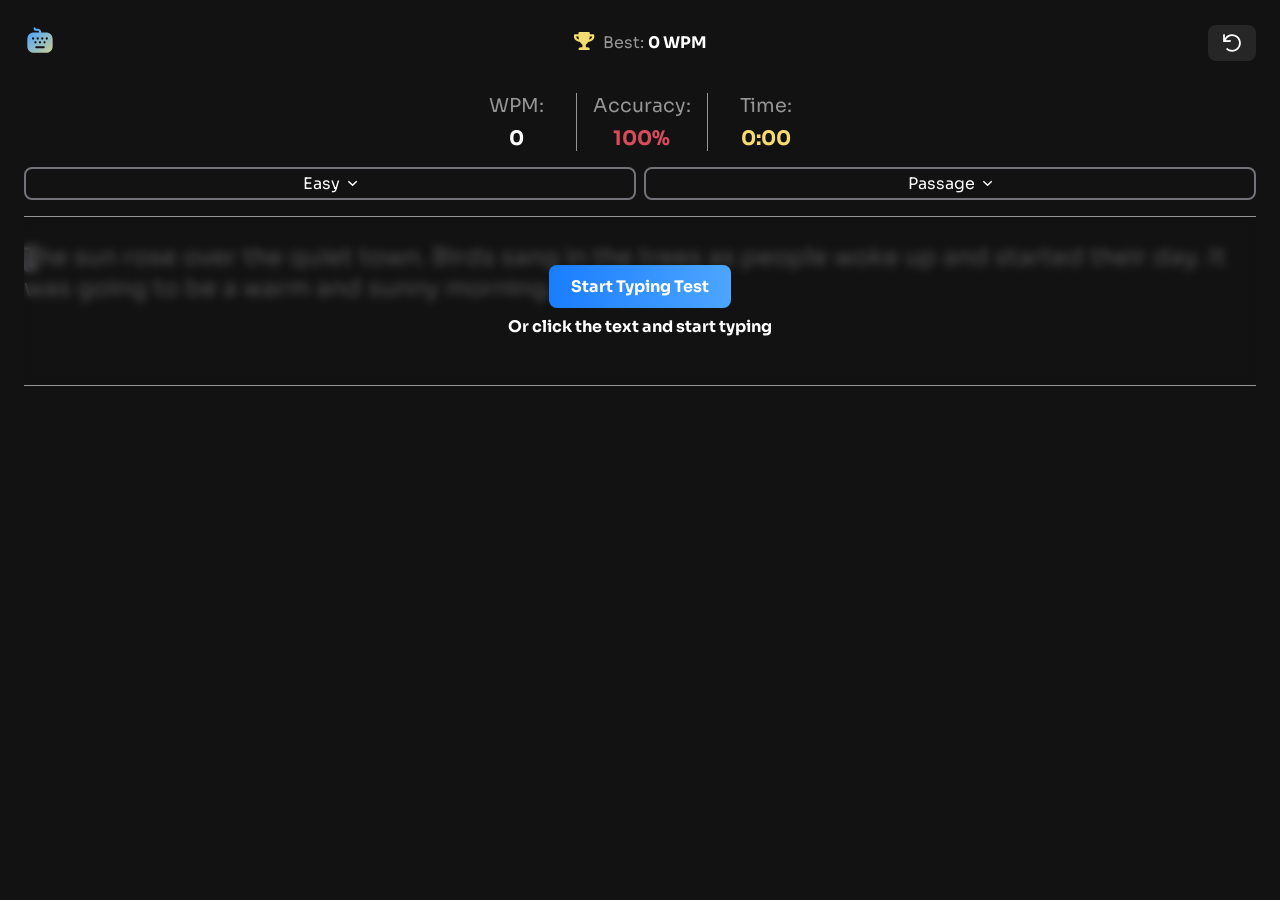
==== commit 6c4efda0: "added animations for drop down arrows for settings" ====
--- a/index.html
+++ b/index.html
@@ -53,7 +53,7 @@
             </div>
 
             <button class="restart-btn" id="index-restart-btn">
-                <img src="typing-speed-test-main/assets/images/icon-restart.svg">
+                <img class="restart-icon" src="typing-speed-test-main/assets/images/icon-restart.svg">
             </button>
 
             
@@ -86,7 +86,7 @@
                 <div class="mobile-diff-and-mode mobile-logos">
                     
                     <div class="mobile-diff-section">
-                        <button class="dropdown-btn diff-dropdown-btn"> <span class="diff-text">Easy</span> <img class="dropdown-arrow" src="typing-speed-test-main/assets/images/icon-down-arrow.svg"> </button>
+                        <button class="dropdown-btn diff-dropdown-btn"> <span class="diff-text">Easy</span> <img class="dropdown-arrow diff-drop" src="typing-speed-test-main/assets/images/icon-down-arrow.svg"> </button>
                         
                         <div class="dropdown-options diff-dropdown-options no-display" id="mobile-diff-dropdown">
                             <label class="easy-diff"><input type="radio" name="difficulty" checked> Easy</label>
@@ -97,7 +97,7 @@
                     </div>
 
                     <div class="mobile-timemode-section">
-                        <button class="dropdown-btn timemode-dropdown-btn"> <span class="mode-btn-text">Passage</span> <img class="dropdown-arrow" src="typing-speed-test-main/assets/images/icon-down-arrow.svg"> </button>
+                        <button class="dropdown-btn timemode-dropdown-btn"> <span class="mode-btn-text">Passage</span> <img class="dropdown-arrow mode-arrow" src="typing-speed-test-main/assets/images/icon-down-arrow.svg"> </button>
                         
                         <div class="dropdown-options timemode-dropdown-options no-display" id="timemode-dropdown">
                             <label class="passage"><input type="radio" name="mode" checked> Passage</label>
--- a/style-sheets/defaults.css
+++ b/style-sheets/defaults.css
@@ -17,14 +17,24 @@
 
 html,body{
     font-family: "Sora";
+    width: 100%;
+    min-height: 100vh;
+    min-height: 100dvh;
+    height: 100svh;
+    overflow: hidden;
+    overscroll-behavior: none;
+    touch-action: manipulation;
 }
 
 body{
     padding:1.5rem;
-    height:100vh;
     display: flex;
     flex-direction: column;
     gap:1rem;
+    position: fixed;
+    inset: 0;
+    width: 100%;
+    overflow: hidden;
 }
 
 *{
--- a/style-sheets/structure.css
+++ b/style-sheets/structure.css
@@ -9,7 +9,7 @@
     display: grid;
     grid-template-columns: 1fr auto 1fr;
     align-items:center;
-    gap:3rem;
+    gap:0rem;
 }
 
 .header-2{
@@ -106,6 +106,11 @@
 
 .dropdown-arrow{
     width:10px;
+    transition: 0.1s;
+}
+
+.animate-arrow{
+    transform: rotate(180deg);
 }
 
 .dropdown-options{
@@ -165,7 +170,7 @@
     flex-direction: column;
     align-items: center;
     border-top: 1px solid var(--dark-level1);
-    /*border-bottom: 1px solid var(--dark-level1);*/
+    border-bottom: 1px solid var(--dark-level1);
     padding:1.5rem 0;
     position: relative;
 }
@@ -213,9 +218,11 @@
     font-weight:bold;
 }
 
-.display-text-area{
-    max-height: 400px;
-    overflow-y: auto;
+.display-text-area {
+    height: 120px;
+    overflow: hidden;
+    width: 100%;
+    scroll-behavior: smooth;
 }
 
 .display-text-area>*{
--- a/style-sheets/interactivity.css
+++ b/style-sheets/interactivity.css
@@ -18,8 +18,7 @@
     box-shadow: 0 10px 30px rgba(0,0,0,0.15);
 
     font-size: clamp(0.8rem, 2vw, 1rem);
-
-    max-width: 90%;
+    width:80%;
     
     opacity: 0;
 
@@ -51,4 +50,53 @@
     height: 20px;
     flex-shrink: 0;
     color: var(--red);
+}
+
+
+
+/* RESTART BUTTON ANIMATION */
+.restart-icon {
+  display: block;
+  transition: transform 0.3s ease;
+}
+
+.restart-btn:hover .restart-icon {
+  transform: rotate(90deg);
+}
+
+.restart-icon.spinning {
+  transform: rotate(360deg);
+  transition: transform 0.5s linear;
+}
+
+
+
+/*CHECKMARK ANIMATION*/
+.checkmark-wrapper {
+  width:64px;
+}
+
+
+
+/* SPINNING STARTS ANIMATIONS*/
+.floating-star{
+  position:absolute;
+  animation: spinStar 10s linear infinite;
+}
+
+@keyframes spinStar {
+  0%{transform: rotate(0deg);}
+  100%{transform: rotate(360deg);}
+}
+
+#star-1{
+  bottom:2rem;
+  right:1rem;
+  width:3rem;
+  animation: spinStar 8s linear infinite reverse;
+}
+
+#star-2{
+  top:7rem;
+
 }
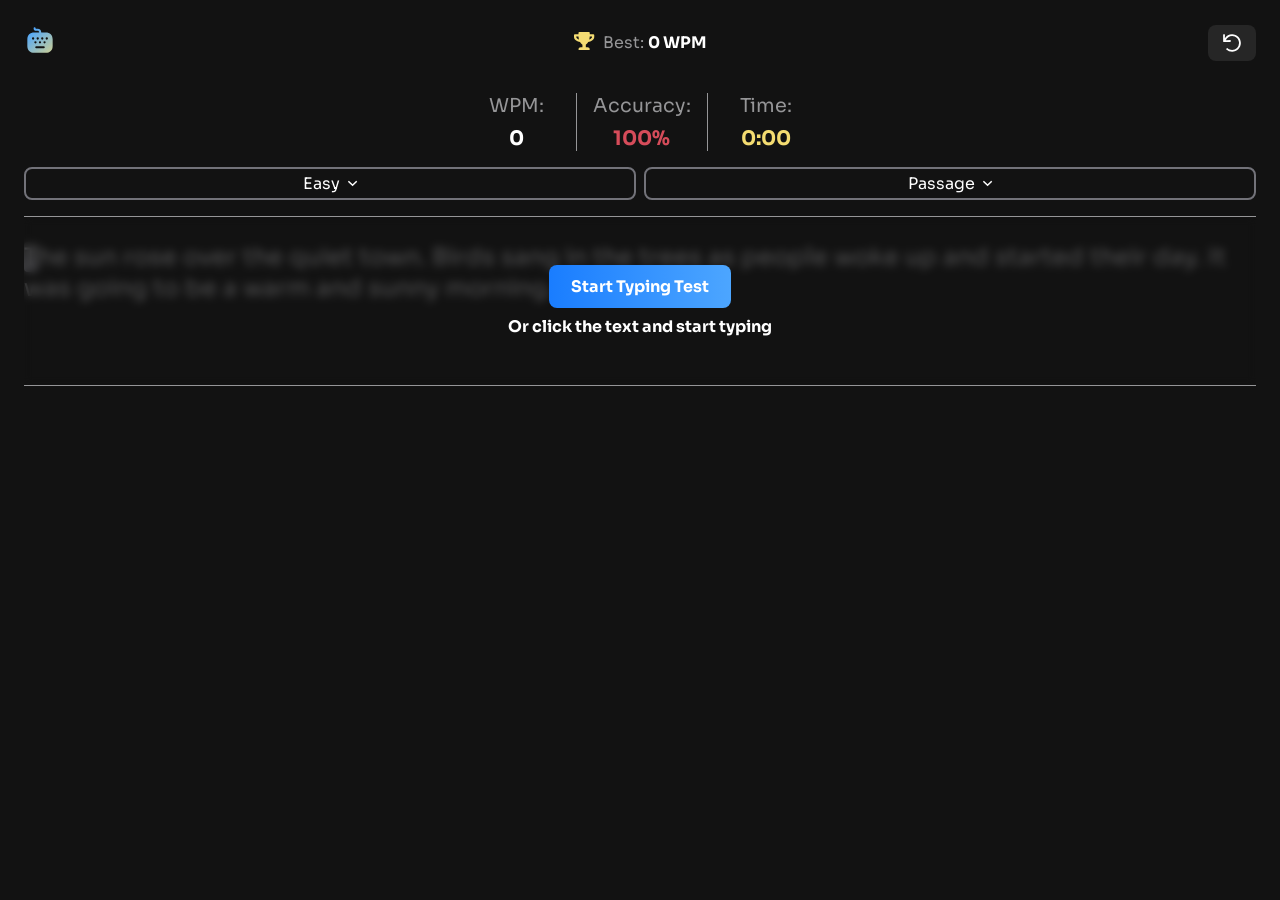
==== commit 9a500f31: "fixed page not fully loading on load or smth, updated share button too" ====
--- a/index.html
+++ b/index.html
@@ -4,6 +4,33 @@
     <meta charset="UTF-8">
     <meta name="viewport" content="width=device-width, initial-scale=1.0">
     <title>Typing Speed Test by Kelvin</title>
+    <style>
+        html {
+            background-color: #121212;
+        }
+
+        body {
+            opacity: 0;
+            visibility: hidden;
+            transition: opacity 120ms ease;
+        }
+
+        body.ready {
+            opacity: 1;
+            visibility: visible;
+        }
+    </style>
+    <script>
+        document.addEventListener('DOMContentLoaded', () => {
+            window.addEventListener('load', () => {
+                document.body.classList.add('ready');
+            }, { once: true });
+
+            setTimeout(() => {
+                document.body.classList.add('ready');
+            }, 50);
+        });
+    </script>
     <link rel="stylesheet" href="style-sheets/colors.css">
     <link rel="stylesheet" href="style-sheets/defaults.css">
     <link rel="stylesheet" href="style-sheets/structure.css">
--- a/style-sheets/structure.css
+++ b/style-sheets/structure.css
@@ -328,7 +328,11 @@
 
 
 
-/*GO AGAIN BUTTON*/
+/*BUTTONS IN RESULTS PAGE*/
+.result-page-btns{
+    display: flex;
+    gap:1rem;
+}
 .go-again-btn{
     background: var(--white);
     color:var(--dark-level3);
@@ -338,3 +342,23 @@
     filter: brightness(0);
 }
 
+.share-result-btn{
+    all:unset;
+    display: flex;
+    justify-content: center;
+    align-items: center;
+    font-weight: bold;
+    width:3rem;
+    padding:0.8rem 0.2rem;
+    border-radius:0.5rem;
+    gap:0.5rem;
+    background: var(--dark-level3);
+    color:var(--white)
+}
+
+#share-card {
+  position: fixed;
+  left: -9999px;
+  top: 0;           /* add this */
+  width: 320px;     /* explicit width */
+}
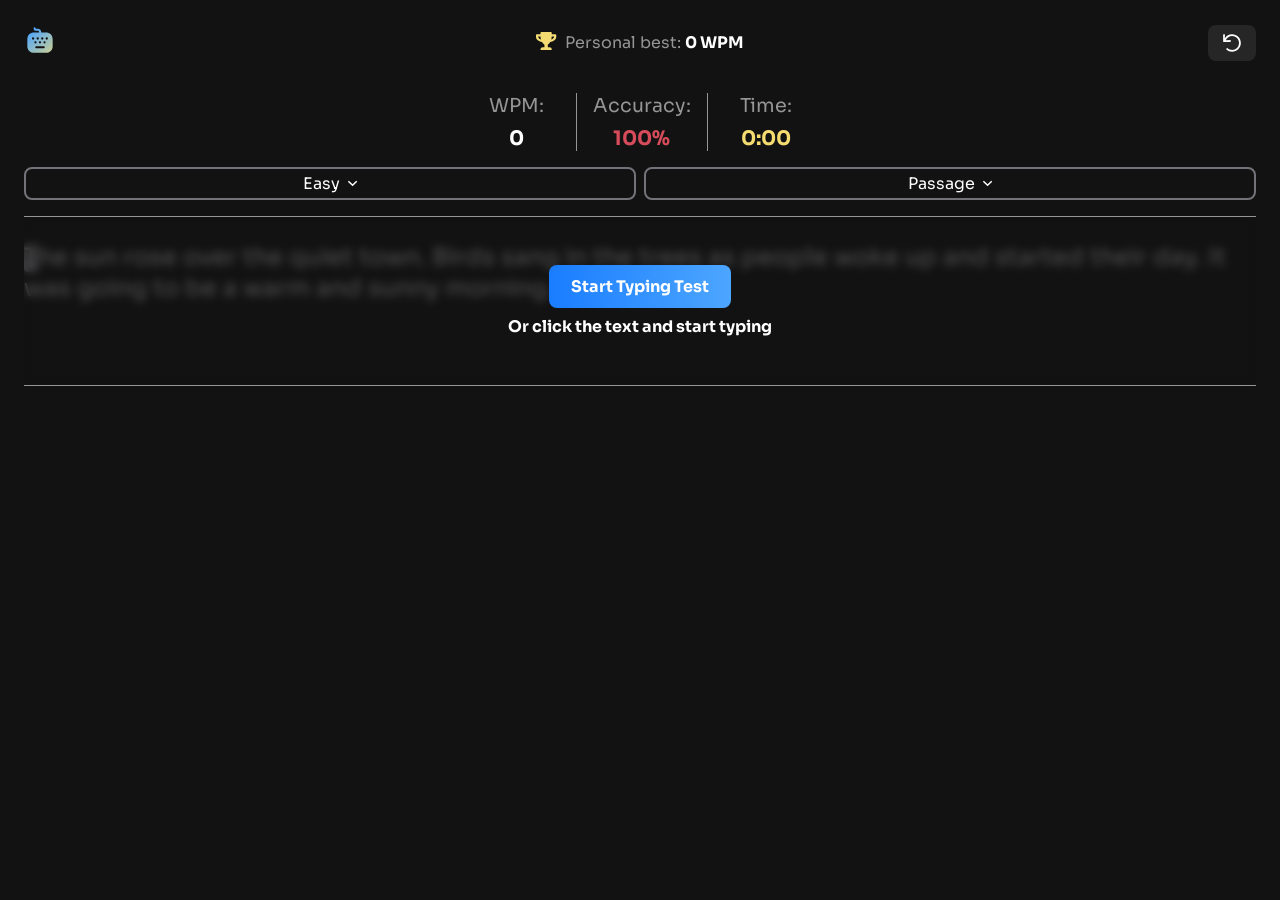
==== commit 519c2229: "started responsive styling... updated header for tablets" ====
--- a/index.html
+++ b/index.html
@@ -68,15 +68,15 @@
     <header>
         <section class="logo-and-bestwpm">
             <div>
-                <svg class="mobile-logos logo-icon" xmlns="http://www.w3.org/2000/svg" width="32" height="32" fill="none" viewBox="0 0 32 32"><path fill="url(#a)" fill-rule="evenodd" d="M22.827 15.626a1.155 1.155 0 1 1 .001-2.308 1.155 1.155 0 0 1-.001 2.308m-2.279 3.84a1.156 1.156 0 0 1 0-2.31 1.156 1.156 0 0 1 0 2.31m-.784 4.746h-7.526a1 1 0 0 1 0-2h7.526a1 1 0 0 1 0 2m-9.48-5.902a1.156 1.156 0 1 1 1.155 1.156 1.156 1.156 0 0 1-1.155-1.156M9.16 15.626a1.155 1.155 0 1 1 0-2.308 1.155 1.155 0 0 1 0 2.308m4.557-2.31a1.155 1.155 0 1 1 0 2.311 1.155 1.155 0 0 1 0-2.31m2.276 3.84a1.156 1.156 0 0 1 0 2.31 1.156 1.156 0 0 1 0-2.31m2.277-3.84a1.155 1.155 0 1 1-.001 2.311 1.155 1.155 0 0 1 0-2.31m3.369-4.77h-4.447v-.185a3.596 3.596 0 0 0-3.578-3.538H12.27a.67.67 0 0 1-.668-.66 1 1 0 0 0-2 .019 2.67 2.67 0 0 0 2.657 2.641h1.335c.809-.02 1.586.696 1.598 1.552v.171h-4.83c-4.4 0-7.028 2.579-7.028 6.898v6.497c-.007 2.084.618 3.817 1.808 5.01 1.224 1.229 3.024 1.877 5.208 1.877h11.289c4.4 0 7.028-2.574 7.028-6.884v-6.4c0-4.382-2.628-6.998-7.028-6.998" clip-rule="evenodd"/><defs><linearGradient id="a" x1="5.5" x2="32.5" y1="7" y2="38.5" gradientUnits="userSpaceOnUse"><stop stop-color="#4ca6ff"/><stop offset="1" stop-color="#f4dc73"/></linearGradient></defs></svg>
-                <svg class="desktop-logos logo-icon" xmlns="http://www.w3.org/2000/svg" width="267" height="40" fill="none" viewBox="0 0 267 40"><path fill="url(#a)" fill-rule="evenodd" d="M22.827 15.626a1.155 1.155 0 1 1 .001-2.308 1.155 1.155 0 0 1-.001 2.308m-2.279 3.84a1.156 1.156 0 0 1 0-2.31 1.156 1.156 0 0 1 0 2.31m-.784 4.746h-7.526a1 1 0 0 1 0-2h7.526a1 1 0 0 1 0 2m-9.48-5.902a1.156 1.156 0 1 1 1.155 1.156 1.156 1.156 0 0 1-1.155-1.156M9.16 15.626a1.155 1.155 0 1 1 0-2.308 1.155 1.155 0 0 1 0 2.308m4.557-2.31a1.155 1.155 0 1 1 0 2.311 1.155 1.155 0 0 1 0-2.31m2.276 3.84a1.156 1.156 0 0 1 0 2.31 1.156 1.156 0 0 1 0-2.31m2.277-3.84a1.155 1.155 0 1 1-.001 2.311 1.155 1.155 0 0 1 0-2.31m3.369-4.77h-4.447v-.185a3.596 3.596 0 0 0-3.578-3.538H12.27a.67.67 0 0 1-.668-.66 1 1 0 0 0-2 .019 2.67 2.67 0 0 0 2.657 2.641h1.335c.809-.02 1.586.696 1.598 1.552v.171h-4.83c-4.4 0-7.028 2.579-7.028 6.898v6.497c-.007 2.084.618 3.817 1.808 5.01 1.224 1.229 3.024 1.877 5.208 1.877h11.289c4.4 0 7.028-2.574 7.028-6.884v-6.4c0-4.382-2.628-6.998-7.028-6.998" clip-rule="evenodd"/><path fill="#fff" d="M265.013 18.624q-1.992 0-3.216-.48-1.224-.504-1.8-1.656-.552-1.176-.552-3.168V1.752h3.576v11.712q0 .936.48 1.44.504.48 1.416.48h1.944v3.24zm-7.56-10.512V5.304h9.408v2.808zM250.693 18.864q-2.808 0-4.392-1.152t-1.68-3.24h3.408q.096.624.744 1.128.672.48 1.992.48 1.008 0 1.656-.336.672-.36.672-1.008 0-.576-.504-.912-.504-.36-1.8-.504l-1.032-.096q-2.376-.24-3.576-1.32-1.176-1.08-1.176-2.76 0-1.392.696-2.328t1.92-1.416q1.248-.48 2.832-.48 2.544 0 4.104 1.128 1.56 1.104 1.632 3.216h-3.408q-.096-.648-.672-1.08-.576-.456-1.704-.456-.888 0-1.416.336t-.528.912q0 .552.456.84t1.488.408l1.032.096q2.424.264 3.768 1.344t1.344 2.904q0 1.32-.72 2.304-.72.96-2.04 1.488-1.32.504-3.096.504M236.748 18.912q-1.68 0-2.976-.576a6.4 6.4 0 0 1-2.136-1.536 7.4 7.4 0 0 1-1.296-2.184 7.5 7.5 0 0 1-.432-2.496v-.48q0-1.32.432-2.52a7 7 0 0 1 1.296-2.184 5.9 5.9 0 0 1 2.088-1.512q1.272-.576 2.88-.576 2.112 0 3.552.96a6.15 6.15 0 0 1 2.232 2.472q.768 1.512.768 3.312v1.296h-11.64v-2.184h9.312l-1.248 1.008q0-1.176-.336-2.016t-1.008-1.272q-.648-.456-1.632-.456-1.008 0-1.704.456t-1.056 1.344q-.36.864-.36 2.136 0 1.176.336 2.064a2.78 2.78 0 0 0 1.056 1.344q.72.48 1.872.48 1.056 0 1.728-.408t.912-1.008h3.528a5.55 5.55 0 0 1-1.128 2.352 5.7 5.7 0 0 1-2.112 1.608q-1.272.576-2.928.576M221.248 18.456V3.888h3.936v14.568zm-4.92-14.088V.936h13.8v3.432zM201.062 18.888q-1.392 0-2.544-.504a6.1 6.1 0 0 1-1.968-1.392 6.4 6.4 0 0 1-1.296-2.136 7.9 7.9 0 0 1-.432-2.64v-.552q0-1.416.408-2.64a6.5 6.5 0 0 1 1.224-2.136 5.6 5.6 0 0 1 1.944-1.44q1.128-.528 2.52-.528 1.584 0 2.736.696 1.152.672 1.8 2.016.648 1.32.72 3.264l-1.008-.936V.936h3.864v17.52h-3.048v-5.448h.528q-.072 1.872-.792 3.192-.696 1.32-1.896 2.016-1.2.672-2.76.672m.96-3.216q.888 0 1.608-.384a2.97 2.97 0 0 0 1.176-1.176q.456-.768.456-1.848v-.888q0-1.056-.456-1.776a3.06 3.06 0 0 0-1.2-1.104 3.46 3.46 0 0 0-1.608-.384 3.1 3.1 0 0 0-1.728.504q-.744.48-1.176 1.344-.432.84-.432 1.968 0 1.152.432 1.992t1.2 1.296a3.3 3.3 0 0 0 1.728.456M186.686 18.912q-1.68 0-2.976-.576a6.4 6.4 0 0 1-2.136-1.536 7.4 7.4 0 0 1-1.296-2.184 7.5 7.5 0 0 1-.432-2.496v-.48q0-1.32.432-2.52a7 7 0 0 1 1.296-2.184 5.9 5.9 0 0 1 2.088-1.512q1.272-.576 2.88-.576 2.112 0 3.552.96a6.15 6.15 0 0 1 2.232 2.472q.768 1.512.768 3.312v1.296h-11.64v-2.184h9.312l-1.248 1.008q0-1.176-.336-2.016t-1.008-1.272q-.648-.456-1.632-.456-1.008 0-1.704.456t-1.056 1.344q-.36.864-.36 2.136 0 1.176.336 2.064a2.78 2.78 0 0 0 1.056 1.344q.72.48 1.872.48 1.056 0 1.728-.408t.912-1.008h3.528a5.55 5.55 0 0 1-1.128 2.352 5.7 5.7 0 0 1-2.112 1.608q-1.272.576-2.928.576M171.709 18.912q-1.68 0-2.976-.576a6.4 6.4 0 0 1-2.136-1.536 7.4 7.4 0 0 1-1.296-2.184 7.5 7.5 0 0 1-.432-2.496v-.48q0-1.32.432-2.52a7 7 0 0 1 1.296-2.184 5.9 5.9 0 0 1 2.088-1.512q1.272-.576 2.88-.576 2.112 0 3.552.96a6.15 6.15 0 0 1 2.232 2.472q.768 1.512.768 3.312v1.296h-11.64v-2.184h9.312l-1.248 1.008q0-1.176-.336-2.016t-1.008-1.272q-.648-.456-1.632-.456-1.008 0-1.704.456t-1.056 1.344q-.36.864-.36 2.136 0 1.176.336 2.064a2.78 2.78 0 0 0 1.056 1.344q.72.48 1.872.48 1.056 0 1.728-.408t.912-1.008h3.528a5.55 5.55 0 0 1-1.128 2.352 5.7 5.7 0 0 1-2.112 1.608q-1.272.576-2.928.576M148.81 23.256V5.304h3.048v5.688l-.408-.024q.096-1.968.816-3.312.72-1.368 1.944-2.04 1.224-.696 2.76-.696 1.368 0 2.472.504a5.46 5.46 0 0 1 1.92 1.416 5.8 5.8 0 0 1 1.224 2.112q.432 1.2.432 2.64v.552q0 1.416-.408 2.664a6.2 6.2 0 0 1-1.2 2.136 5.5 5.5 0 0 1-1.896 1.44q-1.104.504-2.544.504-1.488 0-2.688-.6-1.176-.624-1.896-1.872-.72-1.272-.792-3.216l1.056 1.44v8.616zm7.08-7.584q.984 0 1.704-.48.744-.48 1.152-1.344t.408-1.992-.408-1.968-1.128-1.296q-.72-.48-1.728-.48-.864 0-1.632.408a3.26 3.26 0 0 0-1.248 1.176q-.456.744-.456 1.824v.888q0 1.032.48 1.776.504.72 1.272 1.104t1.584.384M139.114 18.912q-2.376 0-4.008-.744-1.632-.768-2.472-2.064-.84-1.32-.84-3.024h3.816q0 .672.36 1.248.384.576 1.152.936.768.336 1.992.336 1.104 0 1.848-.288t1.128-.792q.384-.528.384-1.2 0-.84-.72-1.32-.72-.504-2.328-.648l-1.32-.12q-2.616-.216-4.176-1.632t-1.56-3.744q0-1.68.792-2.904.816-1.224 2.256-1.872 1.44-.672 3.408-.672 2.064 0 3.528.72 1.488.696 2.28 1.992.792 1.272.792 3h-3.84q0-.648-.312-1.176a2.3 2.3 0 0 0-.936-.888q-.6-.336-1.512-.336-.864 0-1.464.288a2 2 0 0 0-.864.792q-.288.48-.288 1.056 0 .744.528 1.296t1.728.648l1.344.12q1.92.168 3.384.84 1.464.648 2.28 1.8.84 1.128.84 2.76 0 1.68-.888 2.952-.864 1.248-2.472 1.944t-3.84.696M116.494 23.688q-.96 0-1.968-.072a27 27 0 0 1-1.848-.192v-3.24q.84.12 1.848.192 1.032.096 1.872.096 1.56 0 2.52-.36.984-.36 1.44-1.104.456-.72.456-1.872V14.52l.696-1.536q-.048 1.752-.696 3-.624 1.248-1.752 1.92-1.128.648-2.688.648-1.344 0-2.448-.48a5.5 5.5 0 0 1-1.848-1.392 6.3 6.3 0 0 1-1.176-2.064 8 8 0 0 1-.408-2.592v-.552q0-1.392.432-2.592t1.248-2.088a5.6 5.6 0 0 1 1.944-1.368q1.128-.504 2.496-.504 1.584 0 2.736.696 1.176.696 1.848 2.04t.72 3.24l-.528.144V5.304h3.048v11.592q0 2.424-.864 3.912t-2.64 2.184q-1.752.696-4.44.696m1.08-8.376q.888 0 1.608-.384.72-.408 1.128-1.152.432-.744.432-1.8v-.696q0-1.032-.456-1.728a2.77 2.77 0 0 0-1.152-1.08 3.2 3.2 0 0 0-1.536-.384q-.96 0-1.704.456t-1.152 1.272-.408 1.92q0 1.128.408 1.944a3.15 3.15 0 0 0 1.152 1.224 3.44 3.44 0 0 0 1.68.408M95.654 18.456V5.304h3.048v5.64h-.216q0-2.016.504-3.36.528-1.344 1.584-2.016t2.568-.672h.168q2.304 0 3.504 1.512 1.224 1.488 1.224 4.536v7.512h-3.84v-7.728q0-1.056-.624-1.728t-1.68-.672q-1.08 0-1.752.696-.648.672-.648 1.776v7.656zM88.262 18.456V5.304h3.84v13.152zM86.51 8.136V5.304h5.592v2.832zm3.24-4.128q-1.08 0-1.608-.552-.504-.576-.504-1.44 0-.888.504-1.44Q88.67 0 89.75 0t1.584.576q.528.552.528 1.44 0 .864-.528 1.44-.504.552-1.584.552M70.763 23.256V5.304h3.048v5.688l-.408-.024Q73.5 9 74.22 7.656q.72-1.368 1.944-2.04 1.224-.696 2.76-.696 1.368 0 2.472.504a5.46 5.46 0 0 1 1.92 1.416 5.8 5.8 0 0 1 1.224 2.112q.432 1.2.432 2.64v.552q0 1.416-.408 2.664a6.2 6.2 0 0 1-1.2 2.136 5.5 5.5 0 0 1-1.896 1.44q-1.104.504-2.544.504-1.488 0-2.688-.6-1.176-.624-1.896-1.872-.72-1.272-.792-3.216l1.056 1.44v8.616zm7.08-7.584q.984 0 1.704-.48.744-.48 1.152-1.344t.408-1.992-.408-1.968-1.128-1.296q-.72-.48-1.728-.48-.864 0-1.632.408a3.26 3.26 0 0 0-1.248 1.176q-.456.744-.456 1.824v.888q0 1.032.48 1.776.504.72 1.272 1.104t1.584.384M56.932 23.664V20.4h2.736q.624 0 1.056-.168.432-.144.696-.504t.432-.984l3.24-13.44h3.648l-3.672 14.208q-.384 1.536-1.08 2.448-.672.912-1.824 1.296-1.128.408-2.88.408zm4.128-5.496v-3h2.784v3zm-1.584 0L55.444 5.304h3.864l3.816 12.864zM46.92 18.456V3.888h3.936v14.568zM42 4.368V.936h13.8v3.432z"/><path fill="#949497" d="M262.392 36.88q-1.26 0-1.956-.54-.684-.54-.708-1.476h1.08q.024.372.372.708.36.324 1.212.324.768 0 1.176-.3.408-.312.408-.756a.71.71 0 0 0-.3-.612q-.3-.228-.972-.3l-.696-.072q-.912-.096-1.488-.54-.576-.456-.576-1.272 0-.612.312-1.044.312-.444.864-.672.552-.24 1.272-.24 1.08 0 1.752.48t.696 1.428h-1.08q-.012-.384-.36-.648-.336-.276-1.008-.276t-1.02.276a.85.85 0 0 0-.348.696q0 .36.24.576.252.216.816.276l.696.072q1.032.108 1.656.576.624.456.624 1.296 0 .6-.348 1.068-.336.456-.936.72-.6.252-1.38.252M254.695 36.904a3.1 3.1 0 0 1-1.26-.252 3.1 3.1 0 0 1-1.008-.708q-.42-.456-.66-1.056a3.6 3.6 0 0 1-.228-1.296v-.216q0-.684.228-1.284t.636-1.056q.42-.456.984-.708a3 3 0 0 1 1.272-.264q.732 0 1.332.312.6.3.984.948t.432 1.68l-.48-.768v-4.308h1.152v8.76h-.912v-2.844h.336q-.048 1.092-.456 1.776-.408.672-1.032.984-.612.3-1.32.3m.156-1.008q.588 0 1.068-.264a2 2 0 0 0 .768-.756q.288-.504.288-1.176v-.552q0-.66-.3-1.116a1.85 1.85 0 0 0-.78-.708 2.24 2.24 0 0 0-1.056-.252q-.636 0-1.128.3-.48.3-.756.84-.264.54-.264 1.272t.276 1.284q.276.54.768.84.492.288 1.116.288M244.343 36.688V30.28h.912v2.748h-.144q0-.948.252-1.596.264-.66.792-.996.528-.348 1.332-.348h.048q1.212 0 1.788.756.588.756.588 2.184v3.66h-1.152v-3.9q0-.744-.42-1.188-.42-.456-1.152-.456-.756 0-1.224.468t-.468 1.248v3.828zM239.185 36.904q-.84 0-1.476-.288a3.4 3.4 0 0 1-1.08-.756 3.5 3.5 0 0 1-.66-1.068 3.5 3.5 0 0 1-.216-1.2v-.216q0-.612.228-1.2.228-.6.672-1.068.444-.48 1.08-.756.636-.288 1.452-.288t1.452.288q.636.276 1.08.756.444.468.672 1.068.228.588.228 1.2v.216q0 .612-.228 1.2a3.2 3.2 0 0 1-.66 1.068 3.3 3.3 0 0 1-1.068.756q-.636.288-1.476.288m0-1.032q.72 0 1.224-.312.516-.324.78-.864.276-.54.276-1.212 0-.684-.276-1.224a2.1 2.1 0 0 0-.792-.852q-.504-.312-1.212-.312-.696 0-1.212.312a2.1 2.1 0 0 0-.792.852q-.276.54-.276 1.224 0 .672.264 1.212.276.54.78.864.516.312 1.236.312M231.704 36.904q-.828 0-1.44-.288a2.9 2.9 0 0 1-.996-.768 3.6 3.6 0 0 1-.6-1.08 3.8 3.8 0 0 1-.192-1.176v-.216q0-.612.192-1.2.204-.588.6-1.056.408-.48 1.008-.768t1.404-.288 1.44.3q.648.3 1.032.852.396.54.444 1.284h-1.104q-.084-.6-.552-.996-.468-.408-1.26-.408-.684 0-1.14.312a1.9 1.9 0 0 0-.684.852 3.1 3.1 0 0 0-.228 1.224q0 .66.228 1.212.228.54.684.864.468.312 1.164.312.54 0 .936-.192t.636-.516.288-.732h1.104q-.036.756-.444 1.308a2.7 2.7 0 0 1-1.056.864q-.648.3-1.464.3M224.332 36.904q-.84 0-1.452-.288a2.8 2.8 0 0 1-.996-.756 3.4 3.4 0 0 1-.576-1.068 4 4 0 0 1-.18-1.2v-.216q0-.624.18-1.212.192-.588.576-1.056.384-.48.972-.756.6-.288 1.404-.288 1.044 0 1.716.456.684.444 1.008 1.152.336.708.336 1.512v.516h-5.688v-.864h4.848l-.264.468q0-.684-.216-1.176a1.7 1.7 0 0 0-.648-.78q-.432-.276-1.092-.276-.684 0-1.14.312-.444.312-.672.852-.216.54-.216 1.248 0 .684.216 1.236.228.54.696.864.468.312 1.188.312.756 0 1.224-.336.48-.336.576-.78h1.08q-.132.66-.528 1.14t-.996.732-1.356.252M217.275 36.88q-1.26 0-1.956-.54-.684-.54-.708-1.476h1.08q.024.372.372.708.36.324 1.212.324.768 0 1.176-.3.408-.312.408-.756a.71.71 0 0 0-.3-.612q-.3-.228-.972-.3l-.696-.072q-.912-.096-1.488-.54-.576-.456-.576-1.272 0-.612.312-1.044.312-.444.864-.672.552-.24 1.272-.24 1.08 0 1.752.48t.696 1.428h-1.08q-.012-.384-.36-.648-.336-.276-1.008-.276t-1.02.276a.85.85 0 0 0-.348.696q0 .36.24.576.252.216.816.276l.696.072q1.032.108 1.656.576.624.456.624 1.296 0 .6-.348 1.068-.336.456-.936.72-.6.252-1.38.252M206.886 36.904q-.984 0-1.68-.336a3.1 3.1 0 0 1-1.116-.936 4 4 0 0 1-.612-1.356 6.9 6.9 0 0 1-.192-1.644v-.648q0-1.212.372-2.184.384-.972 1.176-1.536.804-.576 2.052-.576t2.04.576q.792.564 1.164 1.536.384.972.384 2.184v.648q0 .864-.192 1.644a3.8 3.8 0 0 1-.624 1.356q-.42.588-1.104.936-.684.336-1.668.336m0-1.056q1.248 0 1.824-.84.588-.852.588-2.688 0-1.92-.6-2.748-.588-.828-1.812-.828-1.236 0-1.836.828-.588.828-.588 2.724 0 1.848.588 2.7t1.836.852M198.7 36.928q-.96 0-1.608-.336a2.74 2.74 0 0 1-1.02-.912 4.2 4.2 0 0 1-.54-1.344 8 8 0 0 1-.156-1.584v-.576q0-2.076 1.032-3.192 1.032-1.128 2.988-1.128.468 0 .792.024t.708.072v.984a11.72 11.72 0 0 0-1.548-.096q-1.092 0-1.728.408t-.912 1.176q-.276.756-.276 1.836v.54l-.288 1.068q.012-.948.36-1.572.36-.624.972-.936.624-.312 1.428-.312.936 0 1.584.384.648.372.972 1.032.336.66.336 1.5 0 .852-.348 1.524t-1.044 1.056q-.684.384-1.704.384m0-1.008q.66 0 1.104-.252t.66-.684q.228-.444.228-1.02t-.216-1.02a1.53 1.53 0 0 0-.648-.684q-.42-.252-1.044-.252-.612 0-1.104.228a1.76 1.76 0 0 0-.756.672q-.276.432-.276 1.068 0 .528.216.972t.672.708 1.164.264M185.21 36.688V30.28h.912v2.748h-.144q0-.948.252-1.596.264-.66.792-.996.528-.348 1.332-.348h.048q1.212 0 1.788.756.588.756.588 2.184v3.66h-1.152v-3.9q0-.744-.42-1.188-.42-.456-1.152-.456-.756 0-1.224.468t-.468 1.248v3.828zM181.831 36.688V30.28h1.152v6.408zm-.984-5.496v-.912h2.136v.912zm1.308-1.944q-.384 0-.576-.204a.75.75 0 0 1-.18-.516q0-.312.18-.516.192-.204.576-.204t.564.204a.72.72 0 0 1 .192.516q0 .312-.192.516-.18.204-.564.204M171.112 36.688V30.28h.912v2.748h-.144q0-.948.252-1.596.264-.66.792-.996.528-.348 1.332-.348h.048q1.212 0 1.788.756.588.756.588 2.184v3.66h-1.152v-3.9q0-.744-.42-1.188-.42-.456-1.152-.456-.756 0-1.224.468t-.468 1.248v3.828zM168.086 36.688v-1.92h-.192v-2.22q0-.66-.348-.996-.336-.336-.996-.336-.372 0-.768.012l-.756.024q-.36.012-.624.036V30.28a11 11 0 0 1 .552-.036q.3-.024.612-.024.312-.012.6-.012.984 0 1.608.24.624.228.924.756t.3 1.428v4.056zm-2.1.168q-.72 0-1.248-.24a1.9 1.9 0 0 1-.804-.72q-.276-.468-.276-1.128 0-.684.3-1.14.312-.456.9-.684.588-.24 1.416-.24h1.74v.864h-1.788q-.696 0-1.068.336a1.11 1.11 0 0 0-.372.864q0 .528.372.852t1.068.324q.408 0 .78-.144.372-.156.612-.504.252-.36.276-.984l.312.456q-.06.684-.336 1.152a1.74 1.74 0 0 1-.744.696q-.468.24-1.14.24M159.681 36.904q-.828 0-1.44-.288a2.9 2.9 0 0 1-.996-.768 3.6 3.6 0 0 1-.6-1.08 3.8 3.8 0 0 1-.192-1.176v-.216q0-.612.192-1.2.204-.588.6-1.056.408-.48 1.008-.768t1.404-.288 1.44.3q.648.3 1.032.852.396.54.444 1.284h-1.104q-.084-.6-.552-.996-.468-.408-1.26-.408-.684 0-1.14.312a1.9 1.9 0 0 0-.684.852 3.1 3.1 0 0 0-.228 1.224q0 .66.228 1.212.228.54.684.864.468.312 1.164.312.54 0 .936-.192t.636-.516.288-.732h1.104q-.036.756-.444 1.308a2.7 2.7 0 0 1-1.056.864q-.648.3-1.464.3M148.887 36.88q-1.14 0-1.752-.744t-.612-2.148v-3.72h1.152v3.948q0 .756.408 1.188.408.42 1.104.42.72 0 1.176-.456.456-.468.456-1.272v-3.828h1.152v6.42h-.912V33.94h.144q0 .948-.252 1.608-.252.648-.756.996-.492.336-1.26.336zM141.51 36.904q-.84 0-1.476-.288a3.4 3.4 0 0 1-1.08-.756 3.5 3.5 0 0 1-.66-1.068 3.5 3.5 0 0 1-.216-1.2v-.216q0-.612.228-1.2.228-.6.672-1.068.444-.48 1.08-.756.636-.288 1.452-.288t1.452.288q.636.276 1.08.756.444.468.672 1.068.228.588.228 1.2v.216q0 .612-.228 1.2a3.2 3.2 0 0 1-.66 1.068 3.3 3.3 0 0 1-1.068.756q-.636.288-1.476.288m0-1.032q.72 0 1.224-.312.516-.324.78-.864.276-.54.276-1.212 0-.684-.276-1.224a2.1 2.1 0 0 0-.792-.852q-.504-.312-1.212-.312-.696 0-1.212.312a2.1 2.1 0 0 0-.792.852q-.276.54-.276 1.224 0 .672.264 1.212.276.54.78.864.516.312 1.236.312M131.68 39.184v-1.032h.924q.408 0 .684-.108a.95.95 0 0 0 .468-.336q.192-.24.312-.636l2.016-6.792h1.128l-2.136 7.092q-.192.636-.54 1.032a2 2 0 0 1-.852.588 3.2 3.2 0 0 1-1.152.192zm1.956-2.64v-.96h1.392v.96zm-.12 0-2.292-6.264h1.176l2.196 6.264zM125.048 36.88q-1.26 0-1.956-.54-.684-.54-.708-1.476h1.08q.024.372.372.708.36.324 1.212.324.768 0 1.176-.3.408-.312.408-.756a.71.71 0 0 0-.3-.612q-.3-.228-.972-.3l-.696-.072q-.912-.096-1.488-.54-.576-.456-.576-1.272 0-.612.312-1.044.312-.444.864-.672.552-.24 1.272-.24 1.08 0 1.752.48t.696 1.428h-1.08q-.012-.384-.36-.648-.336-.276-1.008-.276t-1.02.276a.85.85 0 0 0-.348.696q0 .36.24.576.252.216.816.276l.696.072q1.032.108 1.656.576.624.456.624 1.296 0 .6-.348 1.068-.336.456-.936.72-.6.252-1.38.252M119.922 36.688v-1.92h-.192v-2.22q0-.66-.348-.996-.336-.336-.996-.336-.372 0-.768.012l-.756.024q-.36.012-.624.036V30.28a11 11 0 0 1 .552-.036q.3-.024.612-.024.312-.012.6-.012.984 0 1.608.24.624.228.924.756t.3 1.428v4.056zm-2.1.168q-.72 0-1.248-.24a1.9 1.9 0 0 1-.804-.72q-.276-.468-.276-1.128 0-.684.3-1.14.312-.456.9-.684.588-.24 1.416-.24h1.74v.864h-1.788q-.696 0-1.068.336a1.11 1.11 0 0 0-.372.864q0 .528.372.852t1.068.324q.408 0 .78-.144.372-.156.612-.504.252-.36.276-.984l.312.456q-.06.684-.336 1.152a1.74 1.74 0 0 1-.744.696q-.468.24-1.14.24M110.702 36.76q-.72 0-1.248-.204a1.6 1.6 0 0 1-.804-.696q-.276-.504-.276-1.356v-6.168h1.104v6.312q0 .516.276.804.288.276.804.276h1.128v1.032zm-3.432-5.616v-.864h4.416v.864zM103.872 36.88q-1.26 0-1.956-.54-.684-.54-.708-1.476h1.08q.024.372.372.708.36.324 1.212.324.768 0 1.176-.3.408-.312.408-.756a.71.71 0 0 0-.3-.612q-.3-.228-.972-.3l-.696-.072q-.912-.096-1.488-.54-.576-.456-.576-1.272 0-.612.312-1.044.312-.444.864-.672.552-.24 1.272-.24 1.08 0 1.752.48t.696 1.428h-1.08q-.012-.384-.36-.648-.336-.276-1.008-.276t-1.02.276a.85.85 0 0 0-.348.696q0 .36.24.576.252.216.816.276l.696.072q1.032.108 1.656.576.624.456.624 1.296 0 .6-.348 1.068-.336.456-.936.72-.6.252-1.38.252M98.746 36.688v-1.92h-.192v-2.22q0-.66-.348-.996-.336-.336-.996-.336-.372 0-.768.012l-.756.024q-.36.012-.624.036V30.28a11 11 0 0 1 .552-.036q.3-.024.612-.024.312-.012.6-.012.984 0 1.608.24.624.228.924.756t.3 1.428v4.056zm-2.1.168q-.72 0-1.248-.24a1.9 1.9 0 0 1-.804-.72q-.276-.468-.276-1.128 0-.684.3-1.14.312-.456.9-.684.588-.24 1.416-.24h1.74v.864h-1.788q-.696 0-1.068.336a1.11 1.11 0 0 0-.372.864q0 .528.372.852t1.068.324q.408 0 .78-.144.372-.156.612-.504.252-.36.276-.984l.312.456q-.06.684-.336 1.152a1.74 1.74 0 0 1-.744.696q-.468.24-1.14.24M90.515 36.688v-6.732q0-1.068.564-1.572t1.656-.504h.791v.96h-.983q-.445 0-.684.252-.24.24-.24.672v6.924zm-.889-5.472v-.864h4.02v.864zM83.283 36.88q-1.26 0-1.956-.54-.684-.54-.708-1.476h1.08q.024.372.372.708.36.324 1.212.324.768 0 1.176-.3.408-.312.408-.756a.71.71 0 0 0-.3-.612q-.3-.228-.972-.3l-.696-.072q-.912-.096-1.488-.54-.576-.456-.576-1.272 0-.612.312-1.044.312-.444.864-.672.552-.24 1.272-.24 1.08 0 1.752.48t.696 1.428h-1.08q-.012-.384-.36-.648-.336-.276-1.008-.276t-1.02.276a.85.85 0 0 0-.348.696q0 .36.24.576.252.216.816.276l.696.072q1.032.108 1.656.576.624.456.624 1.296 0 .6-.348 1.068-.336.456-.936.72-.6.252-1.38.252M78.157 36.688v-1.92h-.192v-2.22q0-.66-.349-.996-.335-.336-.995-.336-.372 0-.768.012l-.756.024q-.36.012-.624.036V30.28a11 11 0 0 1 .552-.036q.3-.024.611-.024.314-.012.6-.012.984 0 1.608.24.624.228.925.756.3.528.3 1.428v4.056zm-2.1.168q-.72 0-1.249-.24a1.9 1.9 0 0 1-.804-.72q-.276-.468-.276-1.128 0-.684.3-1.14.313-.456.9-.684.589-.24 1.416-.24h1.74v.864h-1.788q-.696 0-1.068.336a1.11 1.11 0 0 0-.371.864q0 .528.371.852.373.324 1.069.324.408 0 .78-.144.371-.156.612-.504.252-.36.276-.984l.311.456q-.06.684-.335 1.152a1.74 1.74 0 0 1-.745.696q-.467.24-1.14.24M66.926 36.904q-.84 0-1.452-.288a2.8 2.8 0 0 1-.996-.756 3.4 3.4 0 0 1-.576-1.068 4 4 0 0 1-.18-1.2v-.216q0-.624.18-1.212.192-.588.576-1.056.384-.48.972-.756.6-.288 1.404-.288 1.044 0 1.716.456.684.444 1.008 1.152.336.708.336 1.512v.516h-5.688v-.864h4.848l-.264.468q0-.684-.216-1.176a1.7 1.7 0 0 0-.648-.78q-.432-.276-1.092-.276-.684 0-1.14.312-.444.312-.672.852-.216.54-.216 1.248 0 .684.216 1.236.228.54.696.864.468.312 1.188.312.756 0 1.224-.336.48-.336.576-.78h1.08q-.132.66-.528 1.14t-.996.732-1.356.252M55.929 39.088V30.28h.912v2.772l-.216-.024q.06-1.032.432-1.68.384-.66.996-.972a2.9 2.9 0 0 1 1.332-.312q.696 0 1.26.264.576.264.984.72t.624 1.056.216 1.272v.216q0 .672-.228 1.272t-.648 1.056q-.408.456-.984.72a2.9 2.9 0 0 1-1.248.264q-.684 0-1.308-.3t-1.032-.972-.468-1.764l.528.96v4.26zm3.252-3.192q.648 0 1.128-.3.48-.312.744-.852.264-.552.264-1.26 0-.72-.264-1.26a2 2 0 0 0-.744-.84q-.48-.312-1.128-.312-.576 0-1.068.264a1.97 1.97 0 0 0-.792.744q-.288.48-.288 1.164v.552q0 .66.3 1.128t.792.72 1.056.252M48.934 39.184v-1.032h.924q.408 0 .684-.108a.95.95 0 0 0 .468-.336q.192-.24.312-.636l2.016-6.792h1.128l-2.136 7.092q-.192.636-.54 1.032a2 2 0 0 1-.852.588 3.2 3.2 0 0 1-1.152.192zm1.956-2.64v-.96h1.392v.96zm-.12 0-2.292-6.264h1.176l2.196 6.264zM44.664 36.688v-7.944h1.176v7.944zM42 28.984v-1.056h6.504v1.056z"/><defs><linearGradient id="a" x1="5.5" x2="32.5" y1="7" y2="38.5" gradientUnits="userSpaceOnUse"><stop stop-color="#4ca6ff"/><stop offset="1" stop-color="#f4dc73"/></linearGradient></defs></svg>
+                <img class="mobile-logos logo-icon" id="mobile-logo" src="typing-speed-test-main/assets/images/logo-small.svg" >
+                <img class="desktop-logos logo-icon" id="desktop-logo" src="typing-speed-test-main/assets/images/logo-large.svg">
             </div>
 
             <div>
                 <svg id="wpm-trophy-icon" xmlns="http://www.w3.org/2000/svg" width="21" height="18" fill="none" viewBox="0 0 21 18"><path fill="#f4dc73" d="M19.406 2.25c.457 0 .844.387.844.844v1.969c0 1.265-.809 2.566-2.18 3.55-1.125.809-2.46 1.301-3.867 1.477-1.125 1.828-2.39 2.566-2.39 2.566v2.531H13.5c1.23 0 2.25.739 2.25 1.97v.421c0 .246-.21.422-.422.422H4.922a.406.406 0 0 1-.422-.422v-.422c0-1.23.984-1.968 2.25-1.968h1.688v-2.532s-1.301-.738-2.426-2.566c-1.407-.176-2.742-.668-3.867-1.477C.773 7.63 0 6.328 0 5.063v-1.97c0-.456.352-.843.844-.843H4.5V.844C4.5.387 4.852 0 5.344 0h9.562c.457 0 .844.387.844.844V2.25zM3.48 6.785c.422.317.915.563 1.477.774A12.7 12.7 0 0 1 4.5 4.5H2.25v.563c0 .421.352 1.125 1.23 1.722M18 5.062V4.5h-2.285a12.7 12.7 0 0 1-.457 3.059c.562-.211 1.055-.457 1.476-.774C17.367 6.363 18 5.66 18 5.062"/></svg>
                 
-                <span class="mobile-logos wpm-best-text">Best: <div class="bold"> <b class="best-wpm">0</b> WPM</div> </span>
-                <span class="desktop-logos wpm-best-text">Personal best: <div> <b class="best-wpm">0</b> WPM</div> </span>
+                <span class="mobile-logos wpm-best-text" id="mobile-best">Best: <div class="bold"> <b class="best-wpm">0</b> WPM</div> </span>
+                <span class="desktop-logos wpm-best-text" id="desktop-best">Personal best: <div class="bold"> <b class="best-wpm">0</b> WPM</div> </span>
             </div>
 
             <button class="restart-btn" id="index-restart-btn">
--- a/style-sheets/responsive.css
+++ b/style-sheets/responsive.css
@@ -0,0 +1,7 @@
+@media (min-width:768px){
+   #mobile-best{display: none;}
+   #desktop-best{display: flex;}
+
+
+    
+}
--- a/style-sheets/interactivity.css
+++ b/style-sheets/interactivity.css
@@ -6,6 +6,7 @@
 
     display: flex;
     align-items: center;
+    justify-content: center;
     gap: 0.6rem;
 
     background: white;
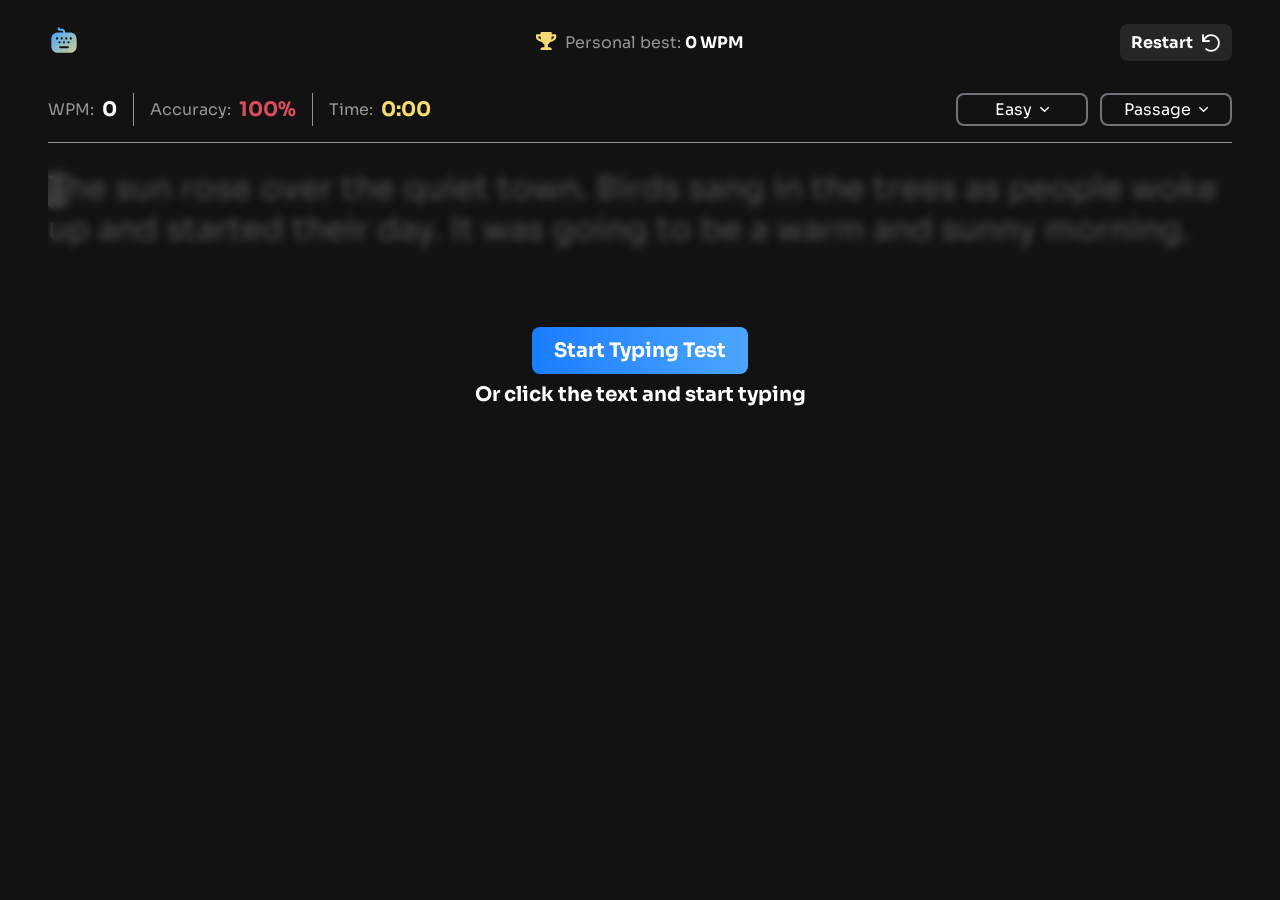
==== commit 5345bbc8: "finished 1024 vw styling, 1280 vw upnext" ====
--- a/index.html
+++ b/index.html
@@ -68,8 +68,8 @@
     <header>
         <section class="logo-and-bestwpm">
             <div>
-                <img class="mobile-logos logo-icon" id="mobile-logo" src="typing-speed-test-main/assets/images/logo-small.svg" >
-                <img class="desktop-logos logo-icon" id="desktop-logo" src="typing-speed-test-main/assets/images/logo-large.svg">
+                <img class="mobile-logos logo-icon mobile-logo"  src="typing-speed-test-main/assets/images/logo-small.svg" >
+                <img class="desktop-logos logo-icon desktop-logo"  src="typing-speed-test-main/assets/images/logo-large.svg">
             </div>
 
             <div>
@@ -80,6 +80,7 @@
             </div>
 
             <button class="restart-btn" id="index-restart-btn">
+                <span class="restart-btn-text">Restart</span>
                 <img class="restart-icon" src="typing-speed-test-main/assets/images/icon-restart.svg">
             </button>
 
--- a/style-sheets/structure.css
+++ b/style-sheets/structure.css
@@ -35,6 +35,10 @@
     justify-self:end;
 }
 
+.restart-btn-text{
+    display: none;
+}
+
 .desktop-logos{
     display:none;
 }
--- a/style-sheets/responsive.css
+++ b/style-sheets/responsive.css
@@ -1,7 +1,113 @@
 @media (min-width:768px){
+   body{
+      padding:1.5rem 2rem;
+   }
+
+
+   /*HEADER*/
    #mobile-best{display: none;}
    #desktop-best{display: flex;}
 
 
+   /*WPM, ACCURACY AND TIME*/
+   .header-2{
+      flex-direction: row;
+      justify-content: space-between;
+   }
+
+   .wpm-accuracy-time{
+      gap:1rem;
+      font-size: 1rem;
+   }
+
+   .wpm-accuracy-time>*{
+      flex-direction: row;
+      padding:0;
+      align-items: center;
+   }
+
+   .wpm-accuracy-time>:nth-child(2){
+      padding: 0 1rem;
+   }
+
+
+   /*DIFFICULTY AND MODE*/
+   .mobile-diff-and-mode{
+      gap:0.75rem;
+   }
+
+   .dropdown-btn{
+      width:7.5rem;
+   }
+
+
+   /*MAIN BODY*/
+   .display-text-area{
+      height: 300px;
+   }
+
+   .display-text-area>*{
+      font-size: 2rem;
+   }
+
+   .start-test{
+      font-size: 1.25rem;
+   }
+
+
+   /*RESULTS PAGE*/
+   .results-body{
+      gap:2rem;
+   }
+
+   #results-mobile-best{
+      display: none;
+   }
+
+   #results-desktop-best{
+      display: flex;
+   }
+
+   .results-block-parent{
+      flex-direction: row;
+      justify-content: center;
+   }
+
+   .results-block{
+      width:10rem;
+   }
     
+}
+
+
+
+@media (min-width:820px){
+   body{
+      padding: 1.5rem 3rem;
+   }
+   .display-text-area{
+      height: 400px;
+   }
+}
+
+
+
+@media (min-width:1024px){
+
+   /*HEADER*/
+   .restart-btn-text{
+      display: flex;
+   }
+
+   #index-restart-btn{
+      width:5rem;
+      padding:0.5rem 1rem;
+   }
+
+
+   /*BODY*/
+   .typing-text-container{
+      border-bottom: none;
+   }
+
 }
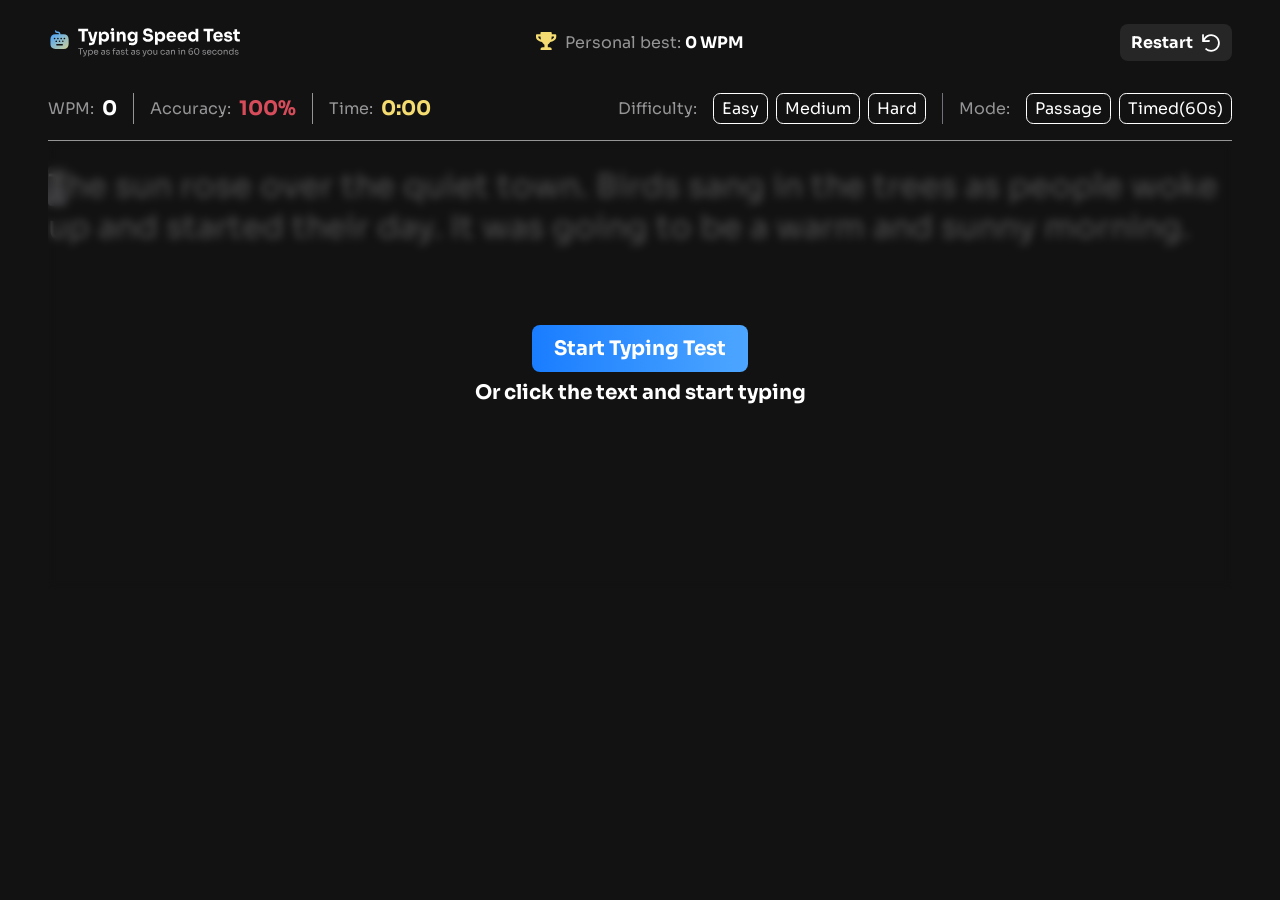
==== commit d5ec0141: "styled difficulty and time mode section for 1280vw... bout to add some js nxt" ====
--- a/index.html
+++ b/index.html
@@ -137,20 +137,20 @@
 
                 <div class="desktop-diff-and-mode desktop-logos">
 
-                    <div class="desktop-diff-section">
+                    <div class="desktop-diff-section desk-settings-section">
                         Difficulty:
-                        <span>
-                            <button class="easy-diff">Easy</button>
-                            <button class="medium-diff">Medium</button>
-                            <button class="hard-diff">Hard</button>
+                        <span class="desk-btn-parent">
+                            <button class="easy-diff desk-btn">Easy</button>
+                            <button class="medium-diff desk-btn">Medium</button>
+                            <button class="hard-diff desk-btn">Hard</button>
                         </span>
                     </div>
 
-                    <div class="desktop-timemode-section">
+                    <div class="desktop-timemode-section desk-settings-section">
                         Mode:
-                        <span>
-                            <button class="timed">Timed(60s)</button>
-                            <button class="passage">Passage</button>
+                        <span class="desk-btn-parent">
+                            <button class="passage desk-btn">Passage</button>
+                            <button class="timed desk-btn">Timed(60s)</button>
                         </span>
                     </div>
                 </div>
--- a/style-sheets/responsive.css
+++ b/style-sheets/responsive.css
@@ -58,6 +58,7 @@
    /*RESULTS PAGE*/
    .results-body{
       gap:2rem;
+      padding: 2rem 3rem;
    }
 
    #results-mobile-best{
@@ -110,4 +111,65 @@
       border-bottom: none;
    }
 
+}
+
+
+
+@media (min-width:1280px) {
+   .mobile-logo{
+      display: none;
+   }
+
+   .desktop-logo{
+      display: flex;
+      width:12rem;
+   }
+
+
+   /*DIFFICULTY AND MODE*/
+   .mobile-diff-and-mode{
+      display: none;
+   }
+
+   .desktop-diff-and-mode{
+      display: flex;
+      gap:1rem;
+   }
+
+   .desktop-diff-section{
+      border-right: 1px solid var(--dark-level2);
+      padding-right: 1rem;
+   }
+
+   .desk-settings-section{
+      display: flex;
+      gap:1rem;
+      align-items: center;
+   }
+
+   .desk-btn-parent{
+      display: flex;
+      gap:0.5rem;
+      align-items: center;
+   }
+
+   .desk-btn{
+      all:unset;
+      cursor:pointer;
+      color:var(--white);
+      border: 1px solid var(--white);
+      border-radius: 0.45rem;
+      padding:0.25rem 0.5rem;
+      transition: 0.3s;
+   }
+
+   .desk-btn:hover{
+      color:var(--lighter-blue);
+      border-color: var(--lighter-blue);
+   }
+
+   .desk-btn.selected{
+      color:var(--darker-blue);
+      border-color: var(--darker-blue);
+   }
 }
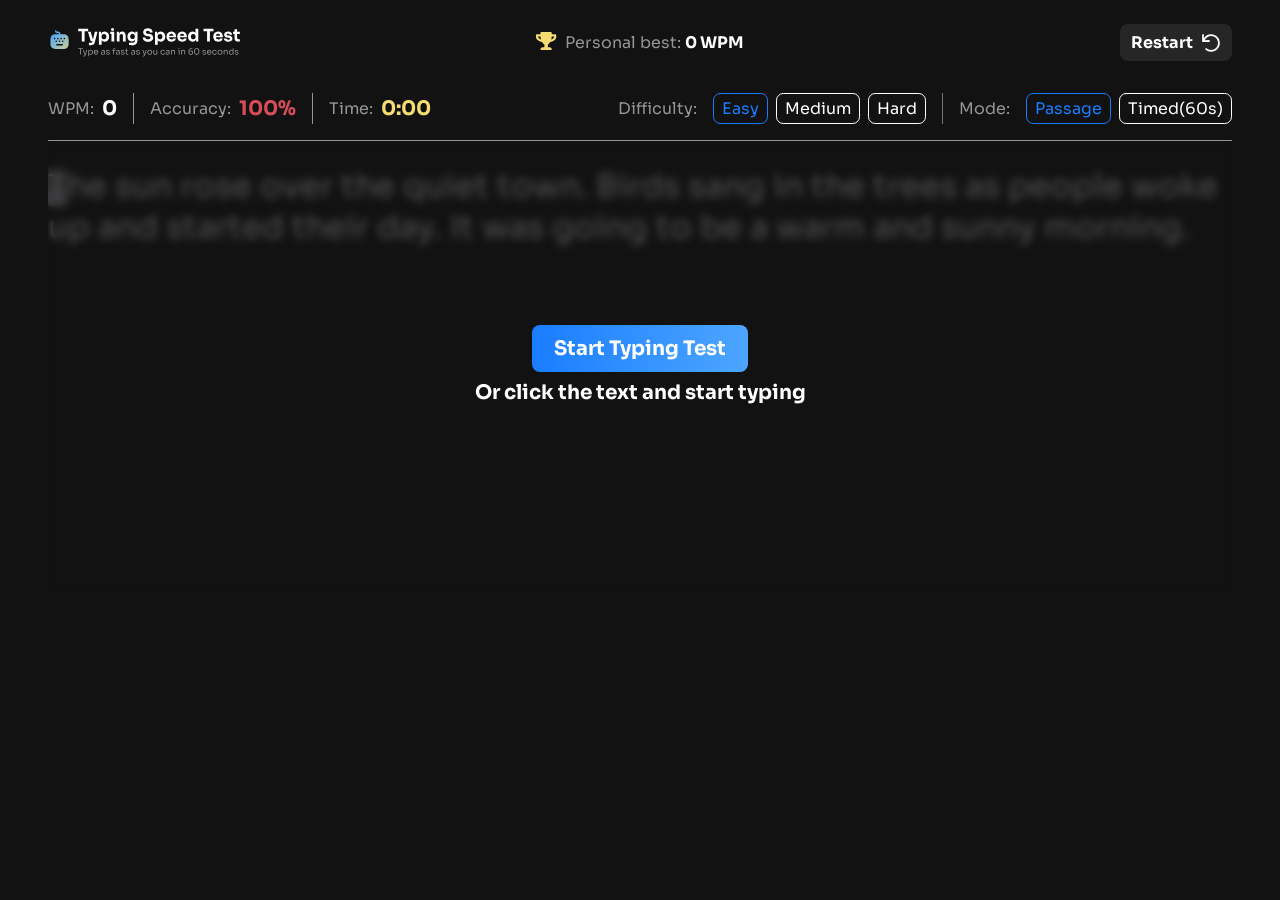
==== commit ba3fe337: "all done with ts... for now hehehehehehehe" ====
--- a/index.html
+++ b/index.html
@@ -140,17 +140,17 @@
                     <div class="desktop-diff-section desk-settings-section">
                         Difficulty:
                         <span class="desk-btn-parent">
-                            <button class="easy-diff desk-btn">Easy</button>
-                            <button class="medium-diff desk-btn">Medium</button>
-                            <button class="hard-diff desk-btn">Hard</button>
+                            <button class="easy-diff desk-easy desk-btn desk-diff-btn selected">Easy</button>
+                            <button class="medium-diff desk-medium desk-diff-btn desk-btn">Medium</button>
+                            <button class="hard-diff desk-hard desk-diff-btn desk-btn">Hard</button>
                         </span>
                     </div>
 
                     <div class="desktop-timemode-section desk-settings-section">
                         Mode:
                         <span class="desk-btn-parent">
-                            <button class="passage desk-btn">Passage</button>
-                            <button class="timed desk-btn">Timed(60s)</button>
+                            <button class="passage desk-passage desk-mode-btn desk-btn selected">Passage</button>
+                            <button class="timed desk-timed desk-mode-btn desk-btn">Timed(60s)</button>
                         </span>
                     </div>
                 </div>
